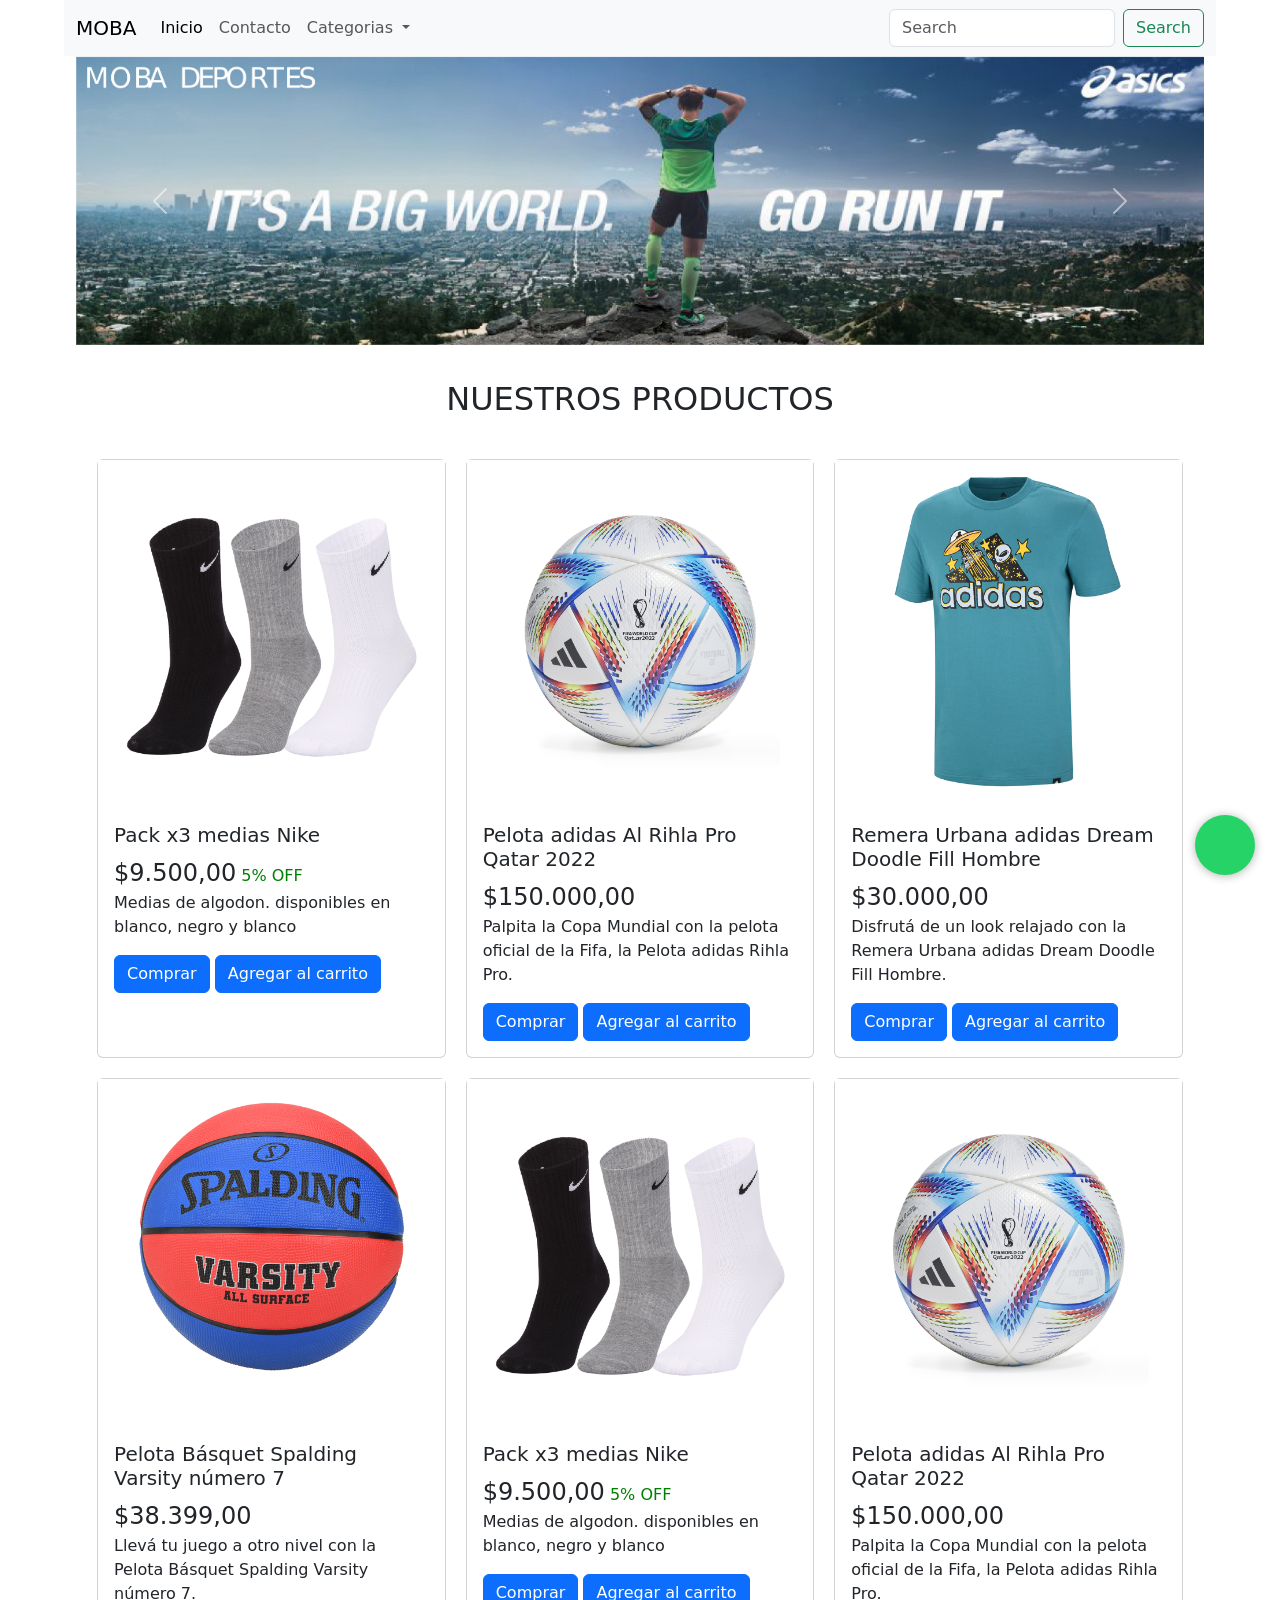
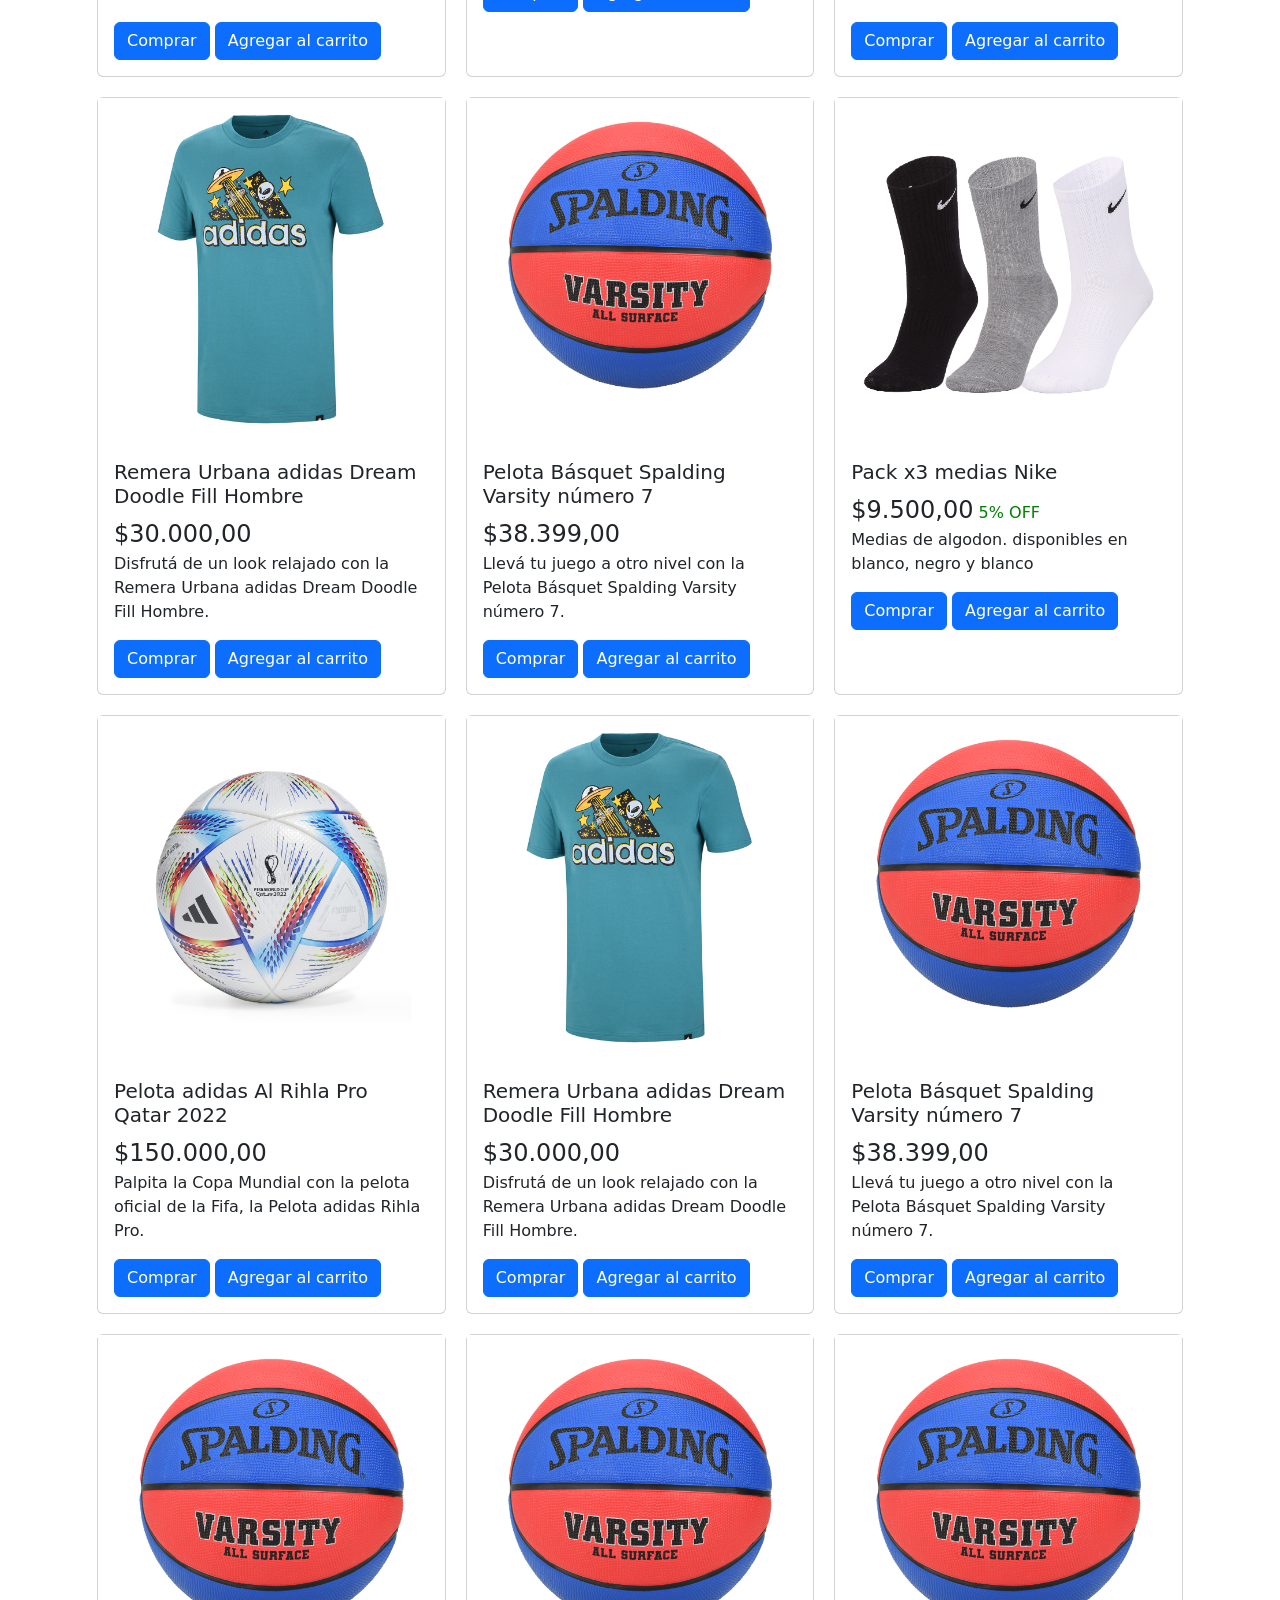
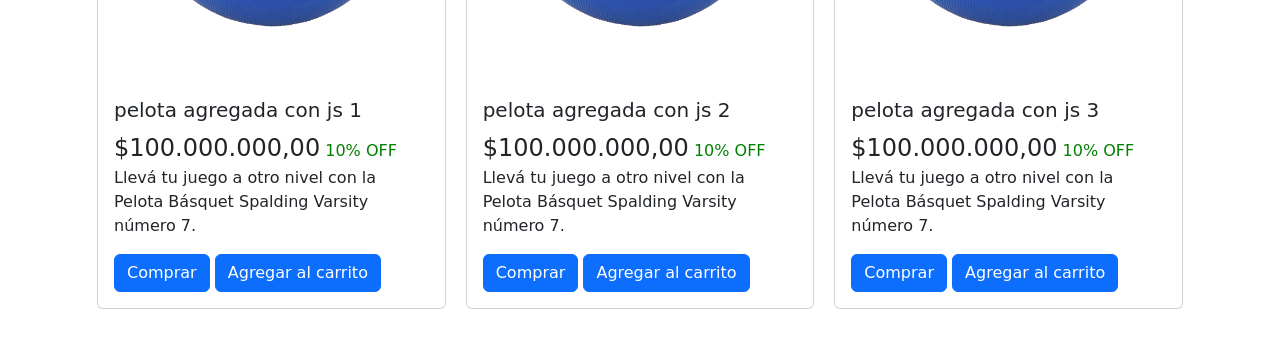
==== index.html @ 0512554b "boton wsp" ====
<!DOCTYPE html>
<html lang="en">
<head>
    <meta name="viewport" content="width=device-width, initial-scale=1.0, maximum-scale=1.0, user-scalable=no">
    <meta charset="UTF-8">
    <link rel="stylesheet" href="./css/bootstrap.css">
    <link rel="stylesheet" href="./css/style.css">

    <meta name="viewport" content="width=device-width, initial-scale=1.0">
    <title>INICIO</title>
</head>

<body class="cuerpo">
    <a href="https://api.whatsapp.com/send?phone=1131963833" class="btn-wsp" target="_blank">
	    <i class="fa fa-whatsapp icono"></i>
	</a>
    <header>
        <nav class="navbar navbar-expand-lg bg-body-tertiary">
            <div class="container-fluid">
                <a class="navbar-brand" href="#">MOBA</a>
                <button class="navbar-toggler" type="button" data-bs-toggle="collapse" data-bs-target="#navbarSupportedContent" aria-controls="navbarSupportedContent" aria-expanded="false" aria-label="Toggle navigation">
                <span class="navbar-toggler-icon"></span>
                </button>
                <div class="collapse navbar-collapse" id="navbarSupportedContent">
                <ul class="navbar-nav me-auto mb-2 mb-lg-0">
                    <li class="nav-item">
                    <a class="nav-link active" aria-current="page" href="#">Inicio</a>
                    </li>
                    <li class="nav-item">
                    <a class="nav-link" href="#">Contacto</a>
                    </li>
                    <li class="nav-item dropdown">
                    <a class="nav-link dropdown-toggle" href="#" role="button" data-bs-toggle="dropdown" aria-expanded="false">
                        Categorias
                    </a>
                    <ul class="dropdown-menu">
                        <li><a class="dropdown-item" href="#">Hombre</a></li>
                        <li><a class="dropdown-item" href="#">Mujer</a></li>
                        <li><hr class="dropdown-divider"></li>
                        <li><a class="dropdown-item" href="#">Ver Todo</a></li>
                    </ul>
                    </li>
                </ul>
                <form class="d-flex" role="search">
                    <input class="form-control me-2" type="search" placeholder="Search" aria-label="Search">
                    <button class="btn btn-outline-success" type="submit">Search</button>
                </form>
                </div>
            </div>
        </nav>
    </header>
    <main class="productos">
        <div id="carouselExampleAutoplaying" class="carousel slide" data-bs-ride="carousel">
            <div class="carousel-inner">
                <div class="carousel-item active">
                <img src="./assets/fotos/Sin-título-1.jpg"  class="d-block w-100" alt="...">
                </div>
                <div class="carousel-item">
                <img src="./assets/fotos/seleccion.png"  class="d-block w-100" alt="...">
                </div>
                <div class="carousel-item">
                <img src="./assets/fotos/Sin-título-2 (1).jpg"  class="d-block w-100" alt="...">
                </div>
            </div>
            <button class="carousel-control-prev" type="button" data-bs-target="#carouselExampleAutoplaying" data-bs-slide="prev">
                <span class="carousel-control-prev-icon" aria-hidden="true"></span>
                <span class="visually-hidden">Previous</span>
            </button>
            <button class="carousel-control-next" type="button" data-bs-target="#carouselExampleAutoplaying" data-bs-slide="next">
                <span class="carousel-control-next-icon" aria-hidden="true"></span>
                <span class="visually-hidden">Next</span>
            </button>
        </div>
    </main>
    <main class="subtitular">
        <h2>NUESTROS PRODUCTOS</h2>
    </main>
    <main class="galeria"> 
        <div class="card" style="width: 18rem;">
            <div id="carouselExample1" class="carousel slide">
                <div class="carousel-inner">
                <div class="carousel-item active">
                    <img src="./assets/fotos/productos/mediasx3.jpg" class="d-block w-100" alt="...">
                </div>
                <div class="carousel-item">
                    <img src="./assets/fotos/productos/mediassx3.jpg" class="d-block w-100" alt="...">
                </div>
                </div>
                <button class="carousel-control-prev" type="button" data-bs-target="#carouselExample1" data-bs-slide="prev">
                <span class="carousel-control-prev-icon" aria-hidden="true"></span>
                <span class="visually-hidden">Previous</span>
                </button>
                <button class="carousel-control-next" type="button" data-bs-target="#carouselExample1" data-bs-slide="next">
                <span class="carousel-control-next-icon" aria-hidden="true"></span>
                <span class="visually-hidden">Next</span>
                </button>
            </div>
            <div class="card-body">
                <h5 class="card-title">Pack x3 medias Nike</h5>
                <div class="producto-descripcion">
                    <span class="producto-precio">$9.500,00</span>
                    <span class="oferta">5% OFF</span>
                    <p>Medias de algodon. disponibles en blanco, negro y blanco</p>
                </div>
                <a href="#" class="btn btn-primary">Comprar</a>
                <a href="#" class="btn btn-primary">Agregar al carrito</a>
                
            </div>
        </div>

        
        <div class="card" style="width: 18rem;">
            <div id="carouselPelota" class="carousel slide">
                <div class="carousel-inner">
                <div class="carousel-item active">
                    <img src="./assets/fotos/productos/pelota.jpg" class="d-block w-100" alt="...">
                </div>
                <div class="carousel-item">
                    <img src="./assets/fotos/productos/pelotaa.jpg" class="d-block w-100" alt="...">
                </div>
                <div class="carousel-item">
                    <img src="./assets/fotos/productos/pelota3.jpg" class="d-block w-100" alt="...">
                </div>
                <div class="carousel-item">
                    <img src="./assets/fotos/productos/pelota4.jpg" class="d-block w-100" alt="...">
                </div>
                </div>
                <button class="carousel-control-prev" type="button" data-bs-target="#carouselPelota" data-bs-slide="prev">
                <span class="carousel-control-prev-icon" aria-hidden="true"></span>
                <span class="visually-hidden">Previous</span>
                </button>
                <button class="carousel-control-next" type="button" data-bs-target="#carouselPelota" data-bs-slide="next">
                <span class="carousel-control-next-icon" aria-hidden="true"></span>
                <span class="visually-hidden">Next</span>
                </button>
            </div>
            <div class="card-body">
                <h5 class="card-title">Pelota adidas Al Rihla Pro Qatar 2022</h5>
                <div class="producto-descripcion">
                    <span class="producto-precio">$150.000,00</span>
                    <span class="oferta"></span>
                    <p>Palpita la Copa Mundial con la pelota oficial de la Fifa, la Pelota adidas Rihla Pro. </p>
                </div>
                <a href="#" class="btn btn-primary">Comprar</a>
                <a href="#" class="btn btn-primary">Agregar al carrito</a>
                
            </div>
        </div>

        <div class="card" style="width: 18rem;">
            <div id="carouselRemera" class="carousel slide">
                <div class="carousel-inner">
                <div class="carousel-item active">
                    <img src="./assets/fotos/productos/REMERA.JPG" class="d-block w-100" alt="...">
                </div>
                <div class="carousel-item">
                    <img src="./assets/fotos/productos/REMERA2.JPG" class="d-block w-100" alt="...">
                </div>
                <div class="carousel-item">
                    <img src="./assets/fotos/productos/remera3.jpg" class="d-block w-100" alt="...">
                </div>
                <div class="carousel-item">
                    <img src="./assets/fotos/productos/remera4.jpg" class="d-block w-100" alt="...">
                </div>
                </div>
                <button class="carousel-control-prev" type="button" data-bs-target="#carouselRemera" data-bs-slide="prev">
                <span class="carousel-control-prev-icon" aria-hidden="true"></span>
                <span class="visually-hidden">Previous</span>
                </button>
                <button class="carousel-control-next" type="button" data-bs-target="#carouselRemera" data-bs-slide="next">
                <span class="carousel-control-next-icon" aria-hidden="true"></span>
                <span class="visually-hidden">Next</span>
                </button>
            </div>
            <div class="card-body">
                <h5 class="card-title">Remera Urbana adidas Dream Doodle Fill Hombre</h5>
                <div class="producto-descripcion">
                    <span class="producto-precio">$30.000,00</span>
                    <span class="oferta"></span>
                    <p>Disfrutá de un look relajado con la Remera Urbana adidas Dream Doodle Fill Hombre.</p>
                </div>
                <a href="#" class="btn btn-primary">Comprar</a>
                <a href="#" class="btn btn-primary">Agregar al carrito</a>
                
            </div>
        </div>


        <div class="card" style="width: 18rem;">
            <div id="carouselBasquetx" class="carousel slide">
                <div class="carousel-inner">
                <div class="carousel-item active">
                    <img src="./assets/fotos/productos/SG845128-1.jpg" class="d-block w-100" alt="...">
                </div>
                <div class="carousel-item">
                    <img src="./assets/fotos/productos/SG845128-2.jpg" class="d-block w-100" alt="...">
                </div>
                </div>
                <button class="carousel-control-prev" type="button" data-bs-target="#carouselBasquet" data-bs-slide="prev">
                <span class="carousel-control-prev-icon" aria-hidden="true"></span>
                <span class="visually-hidden">Previous</span>
                </button>
                <button class="carousel-control-next" type="button" data-bs-target="#carouselBasquet" data-bs-slide="next">
                <span class="carousel-control-next-icon" aria-hidden="true"></span>
                <span class="visually-hidden">Next</span>
                </button>
            </div>
            <div class="card-body">
                <h5 class="card-title">Pelota Básquet Spalding Varsity número 7</h5>
                <div class="producto-descripcion">
                    <span class="producto-precio">$38.399,00</span>
                    <span class="oferta"></span>
                    <p>Llevá tu juego a otro nivel con la Pelota Básquet Spalding Varsity número 7.</p>
                </div>
                <a href="#" class="btn btn-primary">Comprar</a>
                <a href="#" class="btn btn-primary">Agregar al carrito</a>
                
            </div>
        </div>

        <div class="card" style="width: 18rem;">
            <div id="carouselExample" class="carousel slide">
                <div class="carousel-inner">
                <div class="carousel-item active">
                    <img src="./assets/fotos/productos/mediasx3.jpg" class="d-block w-100" alt="...">
                </div>
                <div class="carousel-item">
                    <img src="./assets/fotos/productos/mediassx3.jpg" class="d-block w-100" alt="...">
                </div>
                </div>
                <button class="carousel-control-prev" type="button" data-bs-target="#carouselExample" data-bs-slide="prev">
                <span class="carousel-control-prev-icon" aria-hidden="true"></span>
                <span class="visually-hidden">Previous</span>
                </button>
                <button class="carousel-control-next" type="button" data-bs-target="#carouselExample" data-bs-slide="next">
                <span class="carousel-control-next-icon" aria-hidden="true"></span>
                <span class="visually-hidden">Next</span>
                </button>
            </div>
            <div class="card-body">
                <h5 class="card-title">Pack x3 medias Nike</h5>
                <div class="producto-descripcion">
                    <span class="producto-precio">$9.500,00</span>
                    <span class="oferta">5% OFF</span>
                    <p>Medias de algodon. disponibles en blanco, negro y blanco</p>
                </div>
                <a href="#" class="btn btn-primary">Comprar</a>
                <a href="#" class="btn btn-primary">Agregar al carrito</a>
                
            </div>
        </div>
        
        <div class="card" style="width: 18rem;">
            <div id="carouselPelota1" class="carousel slide">
                <div class="carousel-inner">
                <div class="carousel-item active">
                    <img src="./assets/fotos/productos/pelota.jpg" class="d-block w-100" alt="...">
                </div>
                <div class="carousel-item">
                    <img src="./assets/fotos/productos/pelotaa.jpg" class="d-block w-100" alt="...">
                </div>
                <div class="carousel-item">
                    <img src="./assets/fotos/productos/pelota3.jpg" class="d-block w-100" alt="...">
                </div>
                <div class="carousel-item">
                    <img src="./assets/fotos/productos/pelota4.jpg" class="d-block w-100" alt="...">
                </div>
                </div>
                <button class="carousel-control-prev" type="button" data-bs-target="#carouselPelota1" data-bs-slide="prev">
                <span class="carousel-control-prev-icon" aria-hidden="true"></span>
                <span class="visually-hidden">Previous</span>
                </button>
                <button class="carousel-control-next" type="button" data-bs-target="#carouselPelota1" data-bs-slide="next">
                <span class="carousel-control-next-icon" aria-hidden="true"></span>
                <span class="visually-hidden">Next</span>
                </button>
            </div>
            <div class="card-body">
                <h5 class="card-title">Pelota adidas Al Rihla Pro Qatar 2022</h5>
                <div class="producto-descripcion">
                    <span class="producto-precio">$150.000,00</span>
                    <span class="oferta"></span>
                    <p>Palpita la Copa Mundial con la pelota oficial de la Fifa, la Pelota adidas Rihla Pro. </p>
                </div>
                <a href="#" class="btn btn-primary">Comprar</a>
                <a href="#" class="btn btn-primary">Agregar al carrito</a>
                
            </div>
        </div>

        <div class="card" style="width: 18rem;">
            <div id="carouselRemera1" class="carousel slide">
                <div class="carousel-inner">
                <div class="carousel-item active">
                    <img src="./assets/fotos/productos/REMERA.JPG" class="d-block w-100" alt="...">
                </div>
                <div class="carousel-item">
                    <img src="./assets/fotos/productos/REMERA2.JPG" class="d-block w-100" alt="...">
                </div>
                <div class="carousel-item">
                    <img src="./assets/fotos/productos/remera3.jpg" class="d-block w-100" alt="...">
                </div>
                <div class="carousel-item">
                    <img src="./assets/fotos/productos/remera4.jpg" class="d-block w-100" alt="...">
                </div>
                </div>
                <button class="carousel-control-prev" type="button" data-bs-target="#carouselRemera1" data-bs-slide="prev">
                <span class="carousel-control-prev-icon" aria-hidden="true"></span>
                <span class="visually-hidden">Previous</span>
                </button>
                <button class="carousel-control-next" type="button" data-bs-target="#carouselRemera1" data-bs-slide="next">
                <span class="carousel-control-next-icon" aria-hidden="true"></span>
                <span class="visually-hidden">Next</span>
                </button>
            </div>
            <div class="card-body">
                <h5 class="card-title">Remera Urbana adidas Dream Doodle Fill Hombre</h5>
                <div class="producto-descripcion">
                    <span class="producto-precio">$30.000,00</span>
                    <span class="oferta"></span>
                    <p>Disfrutá de un look relajado con la Remera Urbana adidas Dream Doodle Fill Hombre.</p>
                </div>
                <a href="#" class="btn btn-primary">Comprar</a>
                <a href="#" class="btn btn-primary">Agregar al carrito</a>
                
            </div>
        </div>


        <div class="card" style="width: 18rem;">
            <div id="carouselBasquet2" class="carousel slide">
                <div class="carousel-inner">
                <div class="carousel-item active">
                    <img src="./assets/fotos/productos/SG845128-1.jpg" class="d-block w-100" alt="...">
                </div>
                <div class="carousel-item">
                    <img src="./assets/fotos/productos/SG845128-2.jpg" class="d-block w-100" alt="...">
                </div>
                </div>
                <button class="carousel-control-prev" type="button" data-bs-target="#carouselBasquet2" data-bs-slide="prev">
                <span class="carousel-control-prev-icon" aria-hidden="true"></span>
                <span class="visually-hidden">Previous</span>
                </button>
                <button class="carousel-control-next" type="button" data-bs-target="#carouselBasquet2" data-bs-slide="next">
                <span class="carousel-control-next-icon" aria-hidden="true"></span>
                <span class="visually-hidden">Next</span>
                </button>
            </div>
            <div class="card-body">
                <h5 class="card-title">Pelota Básquet Spalding Varsity número 7</h5>
                <div class="producto-descripcion">
                    <span class="producto-precio">$38.399,00</span>
                    <span class="oferta"></span>
                    <p>Llevá tu juego a otro nivel con la Pelota Básquet Spalding Varsity número 7.</p>
                </div>
                <a href="#" class="btn btn-primary">Comprar</a>
                <a href="#" class="btn btn-primary">Agregar al carrito</a>
                
            </div>
        </div>


        <div class="card" style="width: 18rem;">
            <div id="carouselExample2" class="carousel slide">
                <div class="carousel-inner">
                <div class="carousel-item active">
                    <img src="./assets/fotos/productos/mediasx3.jpg" class="d-block w-100" alt="...">
                </div>
                <div class="carousel-item">
                    <img src="./assets/fotos/productos/mediassx3.jpg" class="d-block w-100" alt="...">
                </div>
                </div>
                <button class="carousel-control-prev" type="button" data-bs-target="#carouselExample2" data-bs-slide="prev">
                <span class="carousel-control-prev-icon" aria-hidden="true"></span>
                <span class="visually-hidden">Previous</span>
                </button>
                <button class="carousel-control-next" type="button" data-bs-target="#carouselExample2" data-bs-slide="next">
                <span class="carousel-control-next-icon" aria-hidden="true"></span>
                <span class="visually-hidden">Next</span>
                </button>
            </div>
            <div class="card-body">
                <h5 class="card-title">Pack x3 medias Nike</h5>
                <div class="producto-descripcion">
                    <span class="producto-precio">$9.500,00</span>
                    <span class="oferta">5% OFF</span>
                    <p>Medias de algodon. disponibles en blanco, negro y blanco</p>
                </div>
                <a href="#" class="btn btn-primary">Comprar</a>
                <a href="#" class="btn btn-primary">Agregar al carrito</a>
                
            </div>
        </div>
        
        <div class="card" style="width: 18rem;">
            <div id="carouselPelota2" class="carousel slide">
                <div class="carousel-inner">
                <div class="carousel-item active">
                    <img src="./assets/fotos/productos/pelota.jpg" class="d-block w-100" alt="...">
                </div>
                <div class="carousel-item">
                    <img src="./assets/fotos/productos/pelotaa.jpg" class="d-block w-100" alt="...">
                </div>
                <div class="carousel-item">
                    <img src="./assets/fotos/productos/pelota3.jpg" class="d-block w-100" alt="...">
                </div>
                <div class="carousel-item">
                    <img src="./assets/fotos/productos/pelota4.jpg" class="d-block w-100" alt="...">
                </div>
                </div>
                <button class="carousel-control-prev" type="button" data-bs-target="#carouselPelota2" data-bs-slide="prev">
                <span class="carousel-control-prev-icon" aria-hidden="true"></span>
                <span class="visually-hidden">Previous</span>
                </button>
                <button class="carousel-control-next" type="button" data-bs-target="#carouselPelota2" data-bs-slide="next">
                <span class="carousel-control-next-icon" aria-hidden="true"></span>
                <span class="visually-hidden">Next</span>
                </button>
            </div>
            <div class="card-body">
                <h5 class="card-title">Pelota adidas Al Rihla Pro Qatar 2022</h5>
                <div class="producto-descripcion">
                    <span class="producto-precio">$150.000,00</span>
                    <span class="oferta"></span>
                    <p>Palpita la Copa Mundial con la pelota oficial de la Fifa, la Pelota adidas Rihla Pro. </p>
                </div>
                <a href="#" class="btn btn-primary">Comprar</a>
                <a href="#" class="btn btn-primary">Agregar al carrito</a>
                
            </div>
        </div>

        <div class="card" style="width: 18rem;">
            <div id="carouselRemera2" class="carousel slide">
                <div class="carousel-inner">
                <div class="carousel-item active">
                    <img src="./assets/fotos/productos/REMERA.JPG" class="d-block w-100" alt="...">
                </div>
                <div class="carousel-item">
                    <img src="./assets/fotos/productos/REMERA2.JPG" class="d-block w-100" alt="...">
                </div>
                <div class="carousel-item">
                    <img src="./assets/fotos/productos/remera3.jpg" class="d-block w-100" alt="...">
                </div>
                <div class="carousel-item">
                    <img src="./assets/fotos/productos/remera4.jpg" class="d-block w-100" alt="...">
                </div>
                </div>
                <button class="carousel-control-prev" type="button" data-bs-target="#carouselRemera2" data-bs-slide="prev">
                <span class="carousel-control-prev-icon" aria-hidden="true"></span>
                <span class="visually-hidden">Previous</span>
                </button>
                <button class="carousel-control-next" type="button" data-bs-target="#carouselRemera2" data-bs-slide="next">
                <span class="carousel-control-next-icon" aria-hidden="true"></span>
                <span class="visually-hidden">Next</span>
                </button>
            </div>
            <div class="card-body">
                <h5 class="card-title">Remera Urbana adidas Dream Doodle Fill Hombre</h5>
                <div class="producto-descripcion">
                    <span class="producto-precio">$30.000,00</span>
                    <span class="oferta"></span>
                    <p>Disfrutá de un look relajado con la Remera Urbana adidas Dream Doodle Fill Hombre.</p>
                </div>
                <a href="#" class="btn btn-primary">Comprar</a>
                <a href="#" class="btn btn-primary">Agregar al carrito</a>
                
            </div>
        </div>

        <div class="card" style="width: 18rem;">
            <div id="carouselBasquet1" class="carousel slide">
                <div class="carousel-inner">
                <div class="carousel-item active">
                    <img src="./assets/fotos/productos/SG845128-1.jpg" class="d-block w-100" alt="...">
                </div>
                <div class="carousel-item">
                    <img src="./assets/fotos/productos/SG845128-2.jpg" class="d-block w-100" alt="...">
                </div>
                </div>
                <button class="carousel-control-prev" type="button" data-bs-target="#carouselBasquet1" data-bs-slide="prev">
                <span class="carousel-control-prev-icon" aria-hidden="true"></span>
                <span class="visually-hidden">Previous</span>
                </button>
                <button class="carousel-control-next" type="button" data-bs-target="#carouselBasquet1fbo" data-bs-slide="next">
                <span class="carousel-control-next-icon" aria-hidden="true"></span>
                <span class="visually-hidden">Next</span>
                </button>
            </div>
            <div class="card-body">
                <h5 class="card-title">Pelota Básquet Spalding Varsity número 7</h5>
                <div class="producto-descripcion">
                    <span class="producto-precio">$38.399,00</span>
                    <span class="oferta"></span>
                    <p>Llevá tu juego a otro nivel con la Pelota Básquet Spalding Varsity número 7.</p>
                </div>
                <a href="#" class="btn btn-primary">Comprar</a>
                <a href="#" class="btn btn-primary">Agregar al carrito</a>
                
            </div>
        </div>
    </main>
    <script src="./js/app.js"></script>
    <script src="./js/bootstrap.bundle.min.js"></script>
</body>
</html>
---- css/style.css ----
html {
    background-color: var(--bs-body-bg);
    width: 100%;
}

.cuerpo {
    width: 90%;
    margin: auto;
    height: auto;
}

.btn-wsp{
    position:fixed;
    width:60px;
    height:60px;
    line-height: 60px;
    bottom:25px;
    right:25px;
    background:#25d366;
    color:#FFF;
    border-radius:50px;
    text-align:center;
    font-size:35px;
    box-shadow: 0px 1px 10px rgba(0,0,0,0.3);
    z-index:100;
    transition: all 300ms ease;
}
.btn-wsp:hover{
    background: #20ba5a;
}
@media only screen and (min-width:320px) and (max-width:768px){
    .btn-wsp{
        width:63px;
        height:63px;
        line-height: 66px;
	}
}

.productos {
    padding: 0 1% 3% 1%;
}

h1 {
    margin: 10px;
    padding-top: 0;
    text-align: center;
    font-size: 50px;
}

.carousel-control-next:hover,
.carousel-control-prev:hover {
    background-color: rgba(173, 216, 230, 0.4);
}

.subtitular {
    text-align: center;
    width: 100%;
}

.galeria {
    padding: 2%;
    display: flex;
    flex-wrap: wrap;
    justify-content: space-evenly;
    width: 100%;
}

.card {
    margin: 10px; /* Ajusta el margen según sea necesario */
    flex: 1 0 18rem; /* Evita que las tarjetas se estiren demasiado */
}

.producto-precio {
    font-size: 1.5em; /* Cambia a unidades relativas */
}

.oferta {
    color: green;
}
/* Estilos generales */
body {
    font-size: 16px; /* Tamaño de fuente base */
}

.cuerpo {
    max-width: 1200px;  
    margin: auto; 
}

 @media (max-width: 768px) {
    body {
        font-size: 14px; 
    }

    .cuerpo {
        padding: 2%; 
    }
}
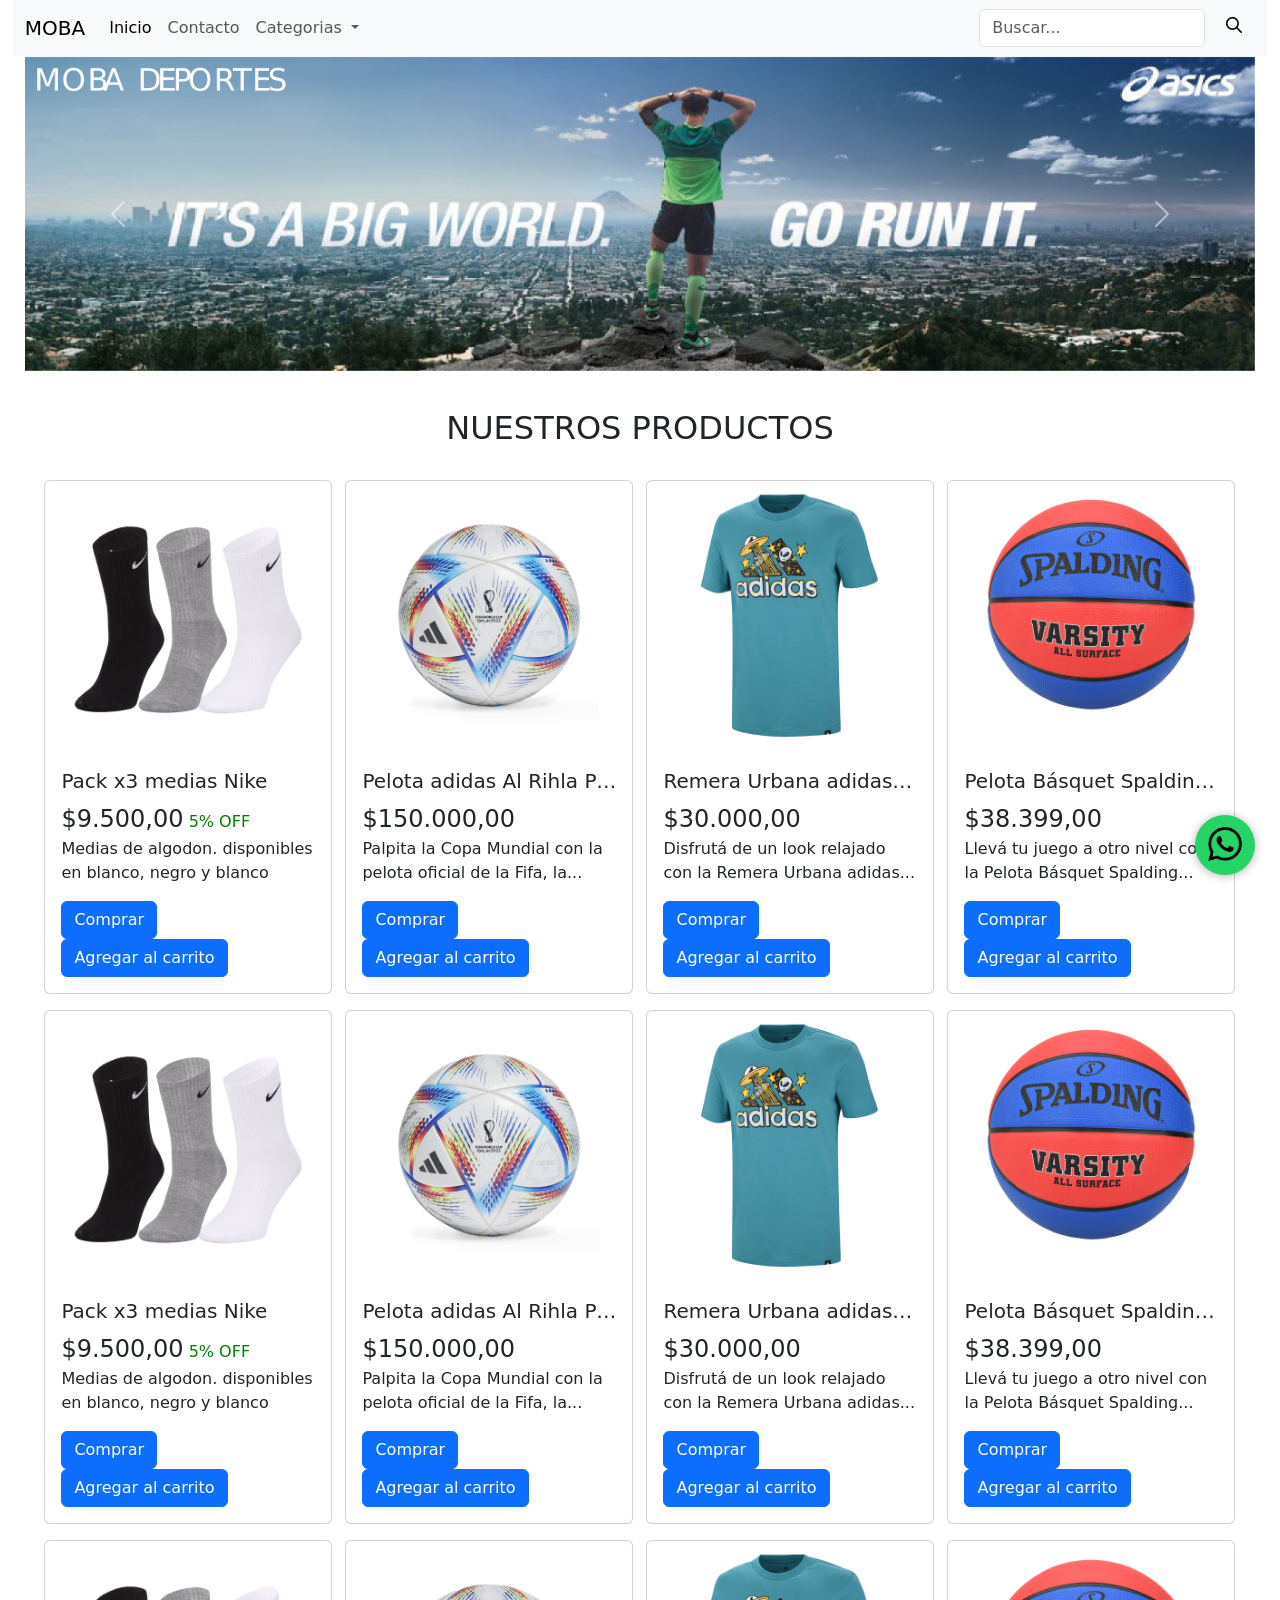
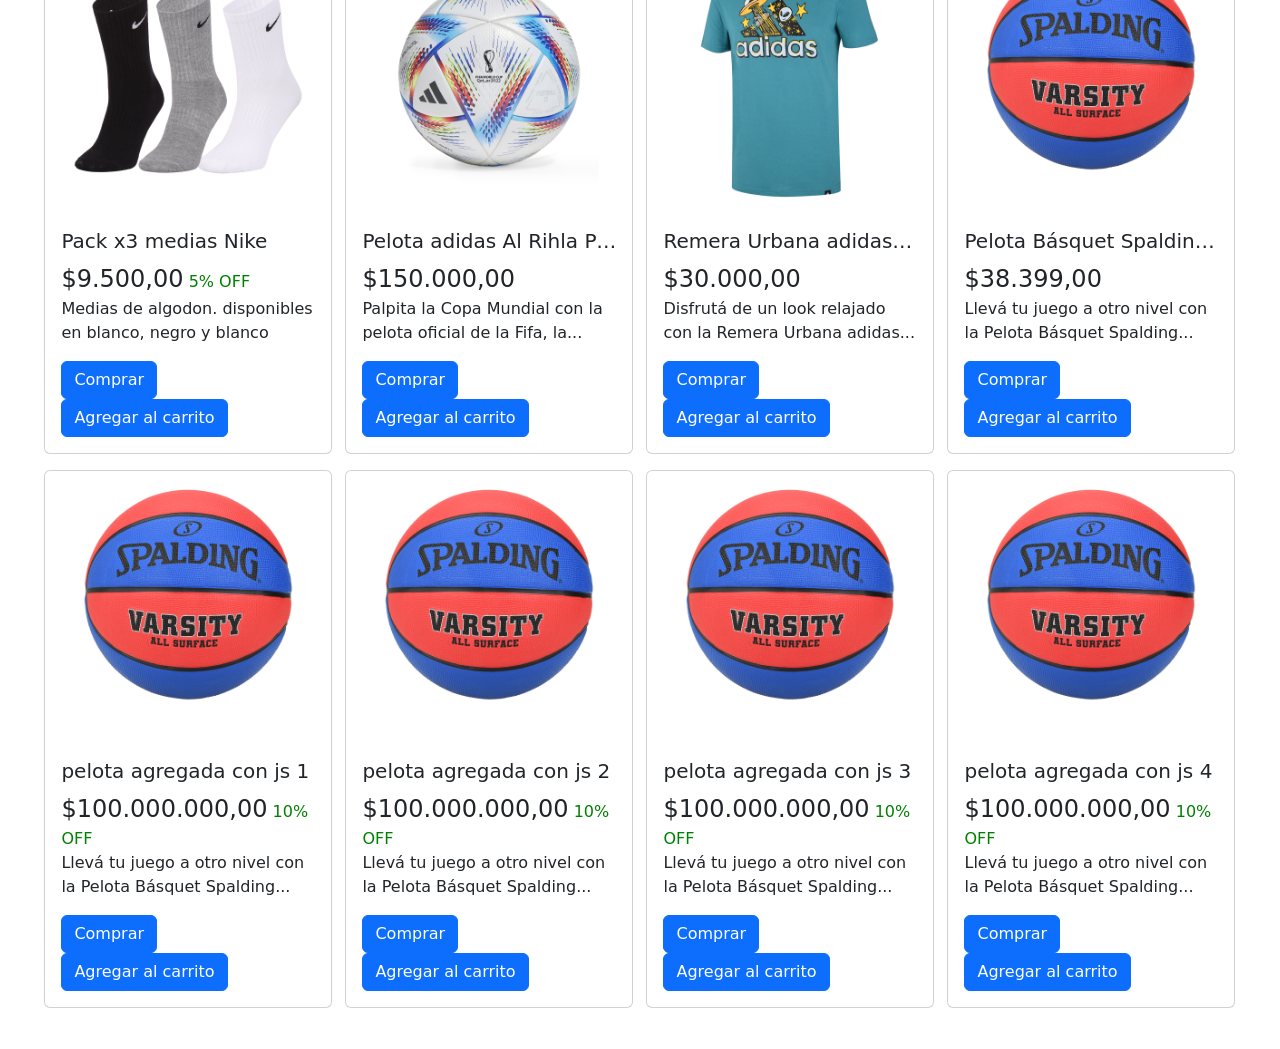
==== commit aa0865f8: "mejoras" ====
--- a/index.html
+++ b/index.html
@@ -5,14 +5,13 @@
     <meta charset="UTF-8">
     <link rel="stylesheet" href="./css/bootstrap.css">
     <link rel="stylesheet" href="./css/style.css">
-
     <meta name="viewport" content="width=device-width, initial-scale=1.0">
     <title>INICIO</title>
 </head>
 
 <body class="cuerpo">
-    <a href="https://api.whatsapp.com/send?phone=1131963833" class="btn-wsp" target="_blank">
-	    <i class="fa fa-whatsapp icono"></i>
+    <a href="https://api.whatsapp.com/send?phone=+5491131963833" class="btn-wsp" target="_blank">
+	    <i class="wsp-float"><img src="./assets/fotos/whatsapp.png" alt="" class="img-wsp"></i>
 	</a>
     <header>
         <nav class="navbar navbar-expand-lg bg-body-tertiary">
@@ -42,8 +41,8 @@
                     </li>
                 </ul>
                 <form class="d-flex" role="search">
-                    <input class="form-control me-2" type="search" placeholder="Search" aria-label="Search">
-                    <button class="btn btn-outline-success" type="submit">Search</button>
+                    <input class="form-control me-2" type="search" placeholder="Buscar..." aria-label="Search">
+                    <button class="btn btn-outline-success" type="submit"><img class="lupita" src="./assets/fotos/search.png" alt="buscar"></button>
                 </form>
                 </div>
             </div>
@@ -77,24 +76,7 @@
     </main>
     <main class="galeria"> 
         <div class="card" style="width: 18rem;">
-            <div id="carouselExample1" class="carousel slide">
-                <div class="carousel-inner">
-                <div class="carousel-item active">
-                    <img src="./assets/fotos/productos/mediasx3.jpg" class="d-block w-100" alt="...">
-                </div>
-                <div class="carousel-item">
-                    <img src="./assets/fotos/productos/mediassx3.jpg" class="d-block w-100" alt="...">
-                </div>
-                </div>
-                <button class="carousel-control-prev" type="button" data-bs-target="#carouselExample1" data-bs-slide="prev">
-                <span class="carousel-control-prev-icon" aria-hidden="true"></span>
-                <span class="visually-hidden">Previous</span>
-                </button>
-                <button class="carousel-control-next" type="button" data-bs-target="#carouselExample1" data-bs-slide="next">
-                <span class="carousel-control-next-icon" aria-hidden="true"></span>
-                <span class="visually-hidden">Next</span>
-                </button>
-            </div>
+                <img src="./assets/fotos/productos/mediasx3.jpg" class="img-product">
             <div class="card-body">
                 <h5 class="card-title">Pack x3 medias Nike</h5>
                 <div class="producto-descripcion">
@@ -108,32 +90,69 @@
             </div>
         </div>
 
+        <div class="card" style="width: 18rem;">
+                    <img src="./assets/fotos/productos/pelota.jpg" class="img-product" alt="...">
+            <div class="card-body">
+                <h5 class="card-title">Pelota adidas Al Rihla Pro Qatar 2022</h5>
+                <div class="producto-descripcion">
+                    <span class="producto-precio">$150.000,00</span>
+                    <span class="oferta"></span>
+                    <p>Palpita la Copa Mundial con la pelota oficial de la Fifa, la Pelota adidas Rihla Pro. </p>
+                </div>
+                <a href="#" class="btn btn-primary">Comprar</a>
+                <a href="#" class="btn btn-primary">Agregar al carrito</a>
+                
+            </div>
+        </div>
+
+        <div class="card" style="width: 18rem;">
+            <img src="./assets/fotos/productos/REMERA.JPG" class="img-product" alt="...">
+            <div class="card-body">
+                <h5 class="card-title">Remera Urbana adidas Dream Doodle Fill Hombre</h5>
+                <div class="producto-descripcion">
+                    <span class="producto-precio">$30.000,00</span>
+                    <span class="oferta"></span>
+                    <p>Disfrutá de un look relajado con la Remera Urbana adidas Dream Doodle Fill Hombre.</p>
+                </div>
+                <a href="#" class="btn btn-primary">Comprar</a>
+                <a href="#" class="btn btn-primary">Agregar al carrito</a>
+                
+            </div>
+        </div>
+
+
+        <div class="card" style="width: 18rem;">
+            <img src="./assets/fotos/productos/SG845128-1.jpg" class="img-product" alt="...">
+            <div class="card-body">
+                <h5 class="card-title">Pelota Básquet Spalding Varsity número 7</h5>
+                <div class="producto-descripcion">
+                    <span class="producto-precio">$38.399,00</span>
+                    <span class="oferta"></span>
+                    <p>Llevá tu juego a otro nivel con la Pelota Básquet Spalding Varsity número 7.</p>
+                </div>
+                <a href="#" class="btn btn-primary">Comprar</a>
+                <a href="#" class="btn btn-primary">Agregar al carrito</a>
+                
+            </div>
+        </div>
+
+        <div class="card" style="width: 18rem;">
+            <img src="./assets/fotos/productos/mediasx3.jpg" class="img-product">
+        <div class="card-body">
+            <h5 class="card-title">Pack x3 medias Nike</h5>
+            <div class="producto-descripcion">
+                <span class="producto-precio">$9.500,00</span>
+                <span class="oferta">5% OFF</span>
+                <p>Medias de algodon. disponibles en blanco, negro y blanco</p>
+            </div>
+            <a href="#" class="btn btn-primary">Comprar</a>
+            <a href="#" class="btn btn-primary">Agregar al carrito</a>
+            
+        </div>
+    </div>
         
         <div class="card" style="width: 18rem;">
-            <div id="carouselPelota" class="carousel slide">
-                <div class="carousel-inner">
-                <div class="carousel-item active">
-                    <img src="./assets/fotos/productos/pelota.jpg" class="d-block w-100" alt="...">
-                </div>
-                <div class="carousel-item">
-                    <img src="./assets/fotos/productos/pelotaa.jpg" class="d-block w-100" alt="...">
-                </div>
-                <div class="carousel-item">
-                    <img src="./assets/fotos/productos/pelota3.jpg" class="d-block w-100" alt="...">
-                </div>
-                <div class="carousel-item">
-                    <img src="./assets/fotos/productos/pelota4.jpg" class="d-block w-100" alt="...">
-                </div>
-                </div>
-                <button class="carousel-control-prev" type="button" data-bs-target="#carouselPelota" data-bs-slide="prev">
-                <span class="carousel-control-prev-icon" aria-hidden="true"></span>
-                <span class="visually-hidden">Previous</span>
-                </button>
-                <button class="carousel-control-next" type="button" data-bs-target="#carouselPelota" data-bs-slide="next">
-                <span class="carousel-control-next-icon" aria-hidden="true"></span>
-                <span class="visually-hidden">Next</span>
-                </button>
-            </div>
+                    <img src="./assets/fotos/productos/pelota.jpg" class="img-product" alt="...">
             <div class="card-body">
                 <h5 class="card-title">Pelota adidas Al Rihla Pro Qatar 2022</h5>
                 <div class="producto-descripcion">
@@ -148,30 +167,7 @@
         </div>
 
         <div class="card" style="width: 18rem;">
-            <div id="carouselRemera" class="carousel slide">
-                <div class="carousel-inner">
-                <div class="carousel-item active">
-                    <img src="./assets/fotos/productos/REMERA.JPG" class="d-block w-100" alt="...">
-                </div>
-                <div class="carousel-item">
-                    <img src="./assets/fotos/productos/REMERA2.JPG" class="d-block w-100" alt="...">
-                </div>
-                <div class="carousel-item">
-                    <img src="./assets/fotos/productos/remera3.jpg" class="d-block w-100" alt="...">
-                </div>
-                <div class="carousel-item">
-                    <img src="./assets/fotos/productos/remera4.jpg" class="d-block w-100" alt="...">
-                </div>
-                </div>
-                <button class="carousel-control-prev" type="button" data-bs-target="#carouselRemera" data-bs-slide="prev">
-                <span class="carousel-control-prev-icon" aria-hidden="true"></span>
-                <span class="visually-hidden">Previous</span>
-                </button>
-                <button class="carousel-control-next" type="button" data-bs-target="#carouselRemera" data-bs-slide="next">
-                <span class="carousel-control-next-icon" aria-hidden="true"></span>
-                <span class="visually-hidden">Next</span>
-                </button>
-            </div>
+            <img src="./assets/fotos/productos/REMERA.JPG" class="img-product" alt="...">
             <div class="card-body">
                 <h5 class="card-title">Remera Urbana adidas Dream Doodle Fill Hombre</h5>
                 <div class="producto-descripcion">
@@ -187,24 +183,7 @@
 
 
         <div class="card" style="width: 18rem;">
-            <div id="carouselBasquetx" class="carousel slide">
-                <div class="carousel-inner">
-                <div class="carousel-item active">
-                    <img src="./assets/fotos/productos/SG845128-1.jpg" class="d-block w-100" alt="...">
-                </div>
-                <div class="carousel-item">
-                    <img src="./assets/fotos/productos/SG845128-2.jpg" class="d-block w-100" alt="...">
-                </div>
-                </div>
-                <button class="carousel-control-prev" type="button" data-bs-target="#carouselBasquet" data-bs-slide="prev">
-                <span class="carousel-control-prev-icon" aria-hidden="true"></span>
-                <span class="visually-hidden">Previous</span>
-                </button>
-                <button class="carousel-control-next" type="button" data-bs-target="#carouselBasquet" data-bs-slide="next">
-                <span class="carousel-control-next-icon" aria-hidden="true"></span>
-                <span class="visually-hidden">Next</span>
-                </button>
-            </div>
+            <img src="./assets/fotos/productos/SG845128-1.jpg" class="img-product" alt="...">
             <div class="card-body">
                 <h5 class="card-title">Pelota Básquet Spalding Varsity número 7</h5>
                 <div class="producto-descripcion">
@@ -212,69 +191,31 @@
                     <span class="oferta"></span>
                     <p>Llevá tu juego a otro nivel con la Pelota Básquet Spalding Varsity número 7.</p>
                 </div>
-                <a href="#" class="btn btn-primary">Comprar</a>
-                <a href="#" class="btn btn-primary">Agregar al carrito</a>
-                
-            </div>
-        </div>
-
-        <div class="card" style="width: 18rem;">
-            <div id="carouselExample" class="carousel slide">
-                <div class="carousel-inner">
-                <div class="carousel-item active">
-                    <img src="./assets/fotos/productos/mediasx3.jpg" class="d-block w-100" alt="...">
-                </div>
-                <div class="carousel-item">
-                    <img src="./assets/fotos/productos/mediassx3.jpg" class="d-block w-100" alt="...">
-                </div>
-                </div>
-                <button class="carousel-control-prev" type="button" data-bs-target="#carouselExample" data-bs-slide="prev">
-                <span class="carousel-control-prev-icon" aria-hidden="true"></span>
-                <span class="visually-hidden">Previous</span>
-                </button>
-                <button class="carousel-control-next" type="button" data-bs-target="#carouselExample" data-bs-slide="next">
-                <span class="carousel-control-next-icon" aria-hidden="true"></span>
-                <span class="visually-hidden">Next</span>
-                </button>
-            </div>
-            <div class="card-body">
-                <h5 class="card-title">Pack x3 medias Nike</h5>
-                <div class="producto-descripcion">
-                    <span class="producto-precio">$9.500,00</span>
-                    <span class="oferta">5% OFF</span>
-                    <p>Medias de algodon. disponibles en blanco, negro y blanco</p>
-                </div>
-                <a href="#" class="btn btn-primary">Comprar</a>
-                <a href="#" class="btn btn-primary">Agregar al carrito</a>
-                
-            </div>
-        </div>
+                <div class="producto-accion">
+                <a href="#" class="btn btn-primary">Comprar</a>
+                <a href="#" class="btn btn-primary">Agregar al carrito</a>
+                </div>
+            </div>
+        </div>
+
+
+        <div class="card" style="width: 18rem;">
+            <img src="./assets/fotos/productos/mediasx3.jpg" class="img-product">
+        <div class="card-body">
+            <h5 class="card-title">Pack x3 medias Nike</h5>
+            <div class="producto-descripcion">
+                <span class="producto-precio">$9.500,00</span>
+                <span class="oferta">5% OFF</span>
+                <p>Medias de algodon. disponibles en blanco, negro y blanco</p>
+            </div>
+            <a href="#" class="btn btn-primary">Comprar</a>
+            <a href="#" class="btn btn-primary">Agregar al carrito</a>
+            
+        </div>
+    </div>
         
         <div class="card" style="width: 18rem;">
-            <div id="carouselPelota1" class="carousel slide">
-                <div class="carousel-inner">
-                <div class="carousel-item active">
-                    <img src="./assets/fotos/productos/pelota.jpg" class="d-block w-100" alt="...">
-                </div>
-                <div class="carousel-item">
-                    <img src="./assets/fotos/productos/pelotaa.jpg" class="d-block w-100" alt="...">
-                </div>
-                <div class="carousel-item">
-                    <img src="./assets/fotos/productos/pelota3.jpg" class="d-block w-100" alt="...">
-                </div>
-                <div class="carousel-item">
-                    <img src="./assets/fotos/productos/pelota4.jpg" class="d-block w-100" alt="...">
-                </div>
-                </div>
-                <button class="carousel-control-prev" type="button" data-bs-target="#carouselPelota1" data-bs-slide="prev">
-                <span class="carousel-control-prev-icon" aria-hidden="true"></span>
-                <span class="visually-hidden">Previous</span>
-                </button>
-                <button class="carousel-control-next" type="button" data-bs-target="#carouselPelota1" data-bs-slide="next">
-                <span class="carousel-control-next-icon" aria-hidden="true"></span>
-                <span class="visually-hidden">Next</span>
-                </button>
-            </div>
+                    <img src="./assets/fotos/productos/pelota.jpg" class="img-product" alt="...">
             <div class="card-body">
                 <h5 class="card-title">Pelota adidas Al Rihla Pro Qatar 2022</h5>
                 <div class="producto-descripcion">
@@ -289,30 +230,7 @@
         </div>
 
         <div class="card" style="width: 18rem;">
-            <div id="carouselRemera1" class="carousel slide">
-                <div class="carousel-inner">
-                <div class="carousel-item active">
-                    <img src="./assets/fotos/productos/REMERA.JPG" class="d-block w-100" alt="...">
-                </div>
-                <div class="carousel-item">
-                    <img src="./assets/fotos/productos/REMERA2.JPG" class="d-block w-100" alt="...">
-                </div>
-                <div class="carousel-item">
-                    <img src="./assets/fotos/productos/remera3.jpg" class="d-block w-100" alt="...">
-                </div>
-                <div class="carousel-item">
-                    <img src="./assets/fotos/productos/remera4.jpg" class="d-block w-100" alt="...">
-                </div>
-                </div>
-                <button class="carousel-control-prev" type="button" data-bs-target="#carouselRemera1" data-bs-slide="prev">
-                <span class="carousel-control-prev-icon" aria-hidden="true"></span>
-                <span class="visually-hidden">Previous</span>
-                </button>
-                <button class="carousel-control-next" type="button" data-bs-target="#carouselRemera1" data-bs-slide="next">
-                <span class="carousel-control-next-icon" aria-hidden="true"></span>
-                <span class="visually-hidden">Next</span>
-                </button>
-            </div>
+            <img src="./assets/fotos/productos/REMERA.JPG" class="img-product" alt="...">
             <div class="card-body">
                 <h5 class="card-title">Remera Urbana adidas Dream Doodle Fill Hombre</h5>
                 <div class="producto-descripcion">
@@ -326,26 +244,8 @@
             </div>
         </div>
 
-
-        <div class="card" style="width: 18rem;">
-            <div id="carouselBasquet2" class="carousel slide">
-                <div class="carousel-inner">
-                <div class="carousel-item active">
-                    <img src="./assets/fotos/productos/SG845128-1.jpg" class="d-block w-100" alt="...">
-                </div>
-                <div class="carousel-item">
-                    <img src="./assets/fotos/productos/SG845128-2.jpg" class="d-block w-100" alt="...">
-                </div>
-                </div>
-                <button class="carousel-control-prev" type="button" data-bs-target="#carouselBasquet2" data-bs-slide="prev">
-                <span class="carousel-control-prev-icon" aria-hidden="true"></span>
-                <span class="visually-hidden">Previous</span>
-                </button>
-                <button class="carousel-control-next" type="button" data-bs-target="#carouselBasquet2" data-bs-slide="next">
-                <span class="carousel-control-next-icon" aria-hidden="true"></span>
-                <span class="visually-hidden">Next</span>
-                </button>
-            </div>
+        <div class="card" style="width: 18rem;">
+            <img src="./assets/fotos/productos/SG845128-1.jpg" class="img-product" alt="...">
             <div class="card-body">
                 <h5 class="card-title">Pelota Básquet Spalding Varsity número 7</h5>
                 <div class="producto-descripcion">
@@ -359,146 +259,6 @@
             </div>
         </div>
 
-
-        <div class="card" style="width: 18rem;">
-            <div id="carouselExample2" class="carousel slide">
-                <div class="carousel-inner">
-                <div class="carousel-item active">
-                    <img src="./assets/fotos/productos/mediasx3.jpg" class="d-block w-100" alt="...">
-                </div>
-                <div class="carousel-item">
-                    <img src="./assets/fotos/productos/mediassx3.jpg" class="d-block w-100" alt="...">
-                </div>
-                </div>
-                <button class="carousel-control-prev" type="button" data-bs-target="#carouselExample2" data-bs-slide="prev">
-                <span class="carousel-control-prev-icon" aria-hidden="true"></span>
-                <span class="visually-hidden">Previous</span>
-                </button>
-                <button class="carousel-control-next" type="button" data-bs-target="#carouselExample2" data-bs-slide="next">
-                <span class="carousel-control-next-icon" aria-hidden="true"></span>
-                <span class="visually-hidden">Next</span>
-                </button>
-            </div>
-            <div class="card-body">
-                <h5 class="card-title">Pack x3 medias Nike</h5>
-                <div class="producto-descripcion">
-                    <span class="producto-precio">$9.500,00</span>
-                    <span class="oferta">5% OFF</span>
-                    <p>Medias de algodon. disponibles en blanco, negro y blanco</p>
-                </div>
-                <a href="#" class="btn btn-primary">Comprar</a>
-                <a href="#" class="btn btn-primary">Agregar al carrito</a>
-                
-            </div>
-        </div>
-        
-        <div class="card" style="width: 18rem;">
-            <div id="carouselPelota2" class="carousel slide">
-                <div class="carousel-inner">
-                <div class="carousel-item active">
-                    <img src="./assets/fotos/productos/pelota.jpg" class="d-block w-100" alt="...">
-                </div>
-                <div class="carousel-item">
-                    <img src="./assets/fotos/productos/pelotaa.jpg" class="d-block w-100" alt="...">
-                </div>
-                <div class="carousel-item">
-                    <img src="./assets/fotos/productos/pelota3.jpg" class="d-block w-100" alt="...">
-                </div>
-                <div class="carousel-item">
-                    <img src="./assets/fotos/productos/pelota4.jpg" class="d-block w-100" alt="...">
-                </div>
-                </div>
-                <button class="carousel-control-prev" type="button" data-bs-target="#carouselPelota2" data-bs-slide="prev">
-                <span class="carousel-control-prev-icon" aria-hidden="true"></span>
-                <span class="visually-hidden">Previous</span>
-                </button>
-                <button class="carousel-control-next" type="button" data-bs-target="#carouselPelota2" data-bs-slide="next">
-                <span class="carousel-control-next-icon" aria-hidden="true"></span>
-                <span class="visually-hidden">Next</span>
-                </button>
-            </div>
-            <div class="card-body">
-                <h5 class="card-title">Pelota adidas Al Rihla Pro Qatar 2022</h5>
-                <div class="producto-descripcion">
-                    <span class="producto-precio">$150.000,00</span>
-                    <span class="oferta"></span>
-                    <p>Palpita la Copa Mundial con la pelota oficial de la Fifa, la Pelota adidas Rihla Pro. </p>
-                </div>
-                <a href="#" class="btn btn-primary">Comprar</a>
-                <a href="#" class="btn btn-primary">Agregar al carrito</a>
-                
-            </div>
-        </div>
-
-        <div class="card" style="width: 18rem;">
-            <div id="carouselRemera2" class="carousel slide">
-                <div class="carousel-inner">
-                <div class="carousel-item active">
-                    <img src="./assets/fotos/productos/REMERA.JPG" class="d-block w-100" alt="...">
-                </div>
-                <div class="carousel-item">
-                    <img src="./assets/fotos/productos/REMERA2.JPG" class="d-block w-100" alt="...">
-                </div>
-                <div class="carousel-item">
-                    <img src="./assets/fotos/productos/remera3.jpg" class="d-block w-100" alt="...">
-                </div>
-                <div class="carousel-item">
-                    <img src="./assets/fotos/productos/remera4.jpg" class="d-block w-100" alt="...">
-                </div>
-                </div>
-                <button class="carousel-control-prev" type="button" data-bs-target="#carouselRemera2" data-bs-slide="prev">
-                <span class="carousel-control-prev-icon" aria-hidden="true"></span>
-                <span class="visually-hidden">Previous</span>
-                </button>
-                <button class="carousel-control-next" type="button" data-bs-target="#carouselRemera2" data-bs-slide="next">
-                <span class="carousel-control-next-icon" aria-hidden="true"></span>
-                <span class="visually-hidden">Next</span>
-                </button>
-            </div>
-            <div class="card-body">
-                <h5 class="card-title">Remera Urbana adidas Dream Doodle Fill Hombre</h5>
-                <div class="producto-descripcion">
-                    <span class="producto-precio">$30.000,00</span>
-                    <span class="oferta"></span>
-                    <p>Disfrutá de un look relajado con la Remera Urbana adidas Dream Doodle Fill Hombre.</p>
-                </div>
-                <a href="#" class="btn btn-primary">Comprar</a>
-                <a href="#" class="btn btn-primary">Agregar al carrito</a>
-                
-            </div>
-        </div>
-
-        <div class="card" style="width: 18rem;">
-            <div id="carouselBasquet1" class="carousel slide">
-                <div class="carousel-inner">
-                <div class="carousel-item active">
-                    <img src="./assets/fotos/productos/SG845128-1.jpg" class="d-block w-100" alt="...">
-                </div>
-                <div class="carousel-item">
-                    <img src="./assets/fotos/productos/SG845128-2.jpg" class="d-block w-100" alt="...">
-                </div>
-                </div>
-                <button class="carousel-control-prev" type="button" data-bs-target="#carouselBasquet1" data-bs-slide="prev">
-                <span class="carousel-control-prev-icon" aria-hidden="true"></span>
-                <span class="visually-hidden">Previous</span>
-                </button>
-                <button class="carousel-control-next" type="button" data-bs-target="#carouselBasquet1fbo" data-bs-slide="next">
-                <span class="carousel-control-next-icon" aria-hidden="true"></span>
-                <span class="visually-hidden">Next</span>
-                </button>
-            </div>
-            <div class="card-body">
-                <h5 class="card-title">Pelota Básquet Spalding Varsity número 7</h5>
-                <div class="producto-descripcion">
-                    <span class="producto-precio">$38.399,00</span>
-                    <span class="oferta"></span>
-                    <p>Llevá tu juego a otro nivel con la Pelota Básquet Spalding Varsity número 7.</p>
-                </div>
-                <a href="#" class="btn btn-primary">Comprar</a>
-                <a href="#" class="btn btn-primary">Agregar al carrito</a>
-                
-            </div>
-        </div>
     </main>
     <script src="./js/app.js"></script>
     <script src="./js/bootstrap.bundle.min.js"></script>
--- a/css/style.css
+++ b/css/style.css
@@ -4,9 +4,17 @@
 }
 
 .cuerpo {
-    width: 90%;
+    width: 98%;
     margin: auto;
     height: auto;
+    max-width: 1650px;  
+}
+
+
+.img-wsp{
+    height: 60%;
+    vertical-align: sub;
+    margin: 0 0 0.2rem;
 }
 
 .btn-wsp{
@@ -30,10 +38,13 @@
 }
 @media only screen and (min-width:320px) and (max-width:768px){
     .btn-wsp{
-        width:63px;
-        height:63px;
-        line-height: 66px;
+        width:60px;
+        height:60px;
+        line-height: 60px;
 	}
+}
+.lupita{
+    height: 1rem;
 }
 
 .productos {
@@ -66,28 +77,32 @@
 }
 
 .card {
-    margin: 10px; /* Ajusta el margen según sea necesario */
-    flex: 1 0 18rem; /* Evita que las tarjetas se estiren demasiado */
+    margin: auto;
+    margin-bottom: 1rem; 
 }
 
 .producto-precio {
-    font-size: 1.5em; /* Cambia a unidades relativas */
+    font-size: 1.5em; 
+}
+.img-product{
+    width: 17rem;
+    margin: auto;
+}
+
+.producto-accion{
+    
 }
 
 .oferta {
     color: green;
 }
-/* Estilos generales */
+
 body {
-    font-size: 16px; /* Tamaño de fuente base */
+    font-size: 16px; 
 }
 
-.cuerpo {
-    max-width: 1200px;  
-    margin: auto; 
-}
 
- @media (max-width: 768px) {
+@media (max-width: 768px) {
     body {
         font-size: 14px; 
     }
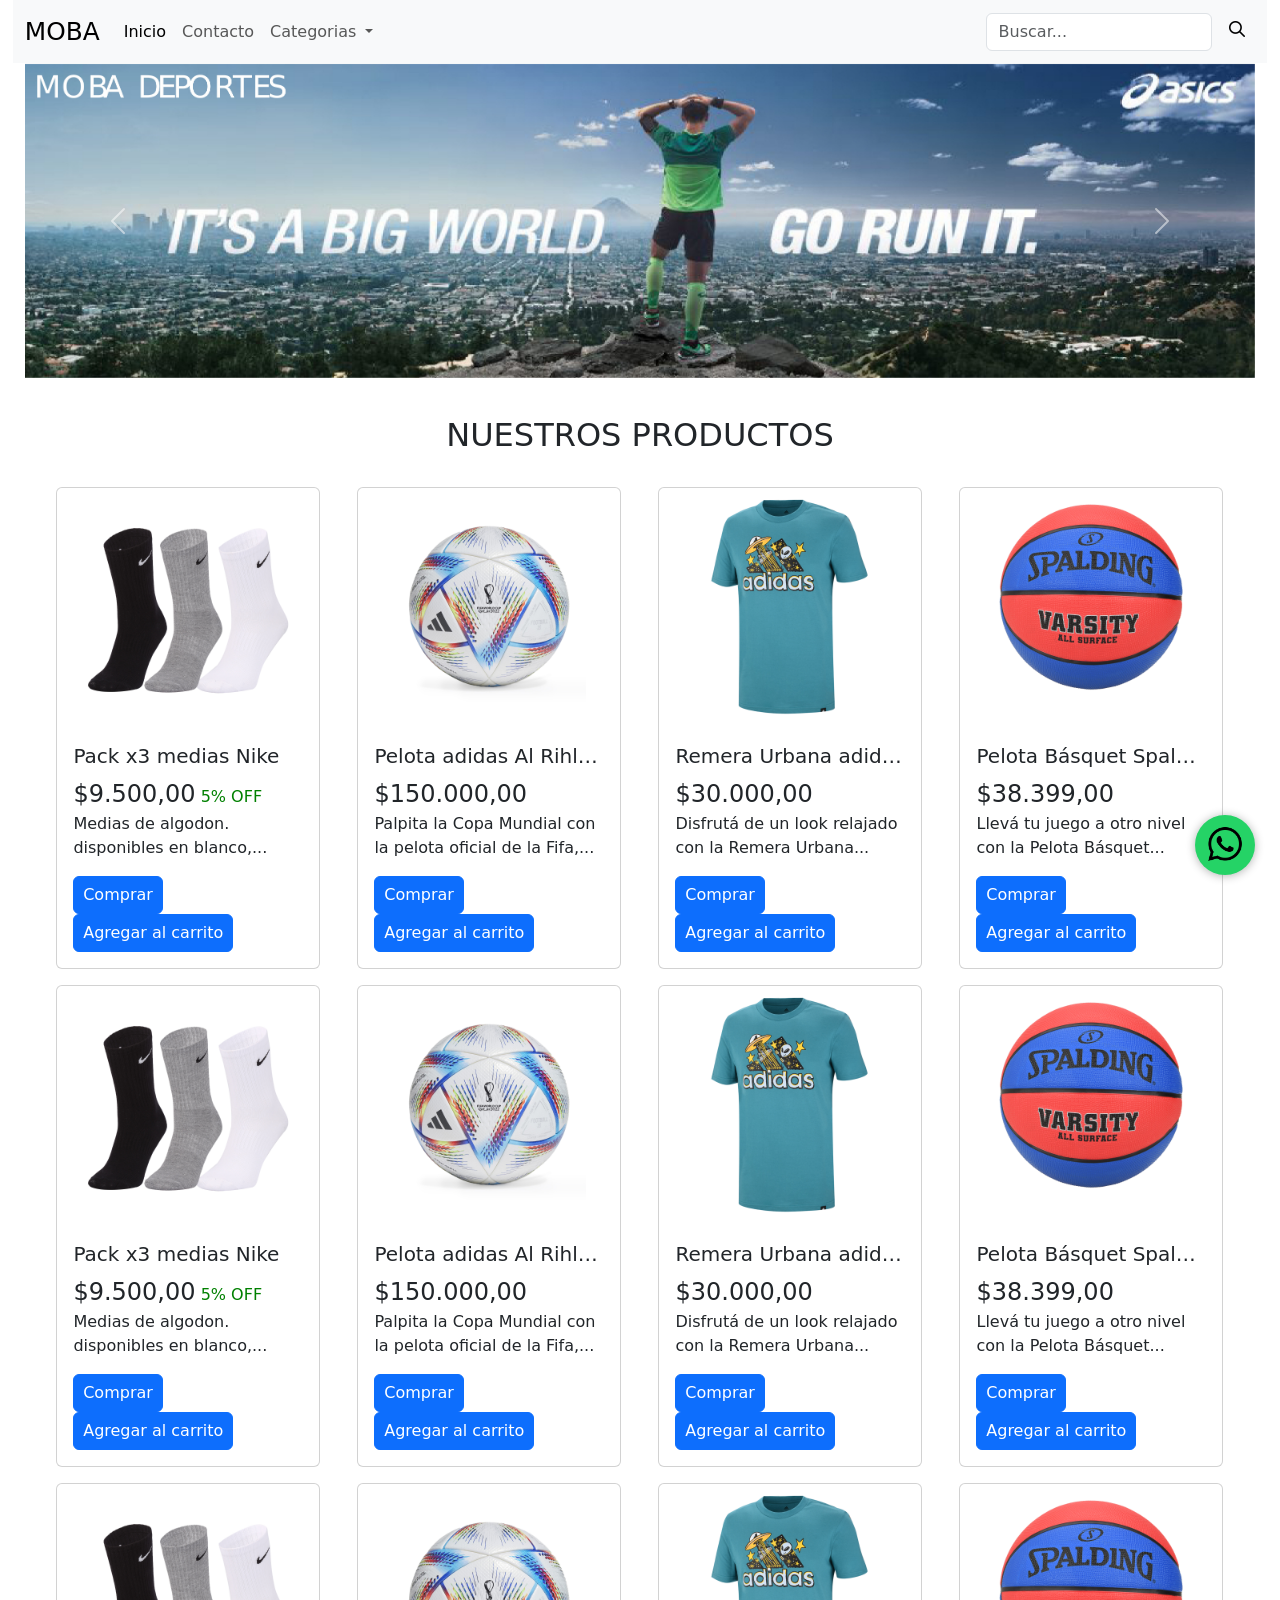
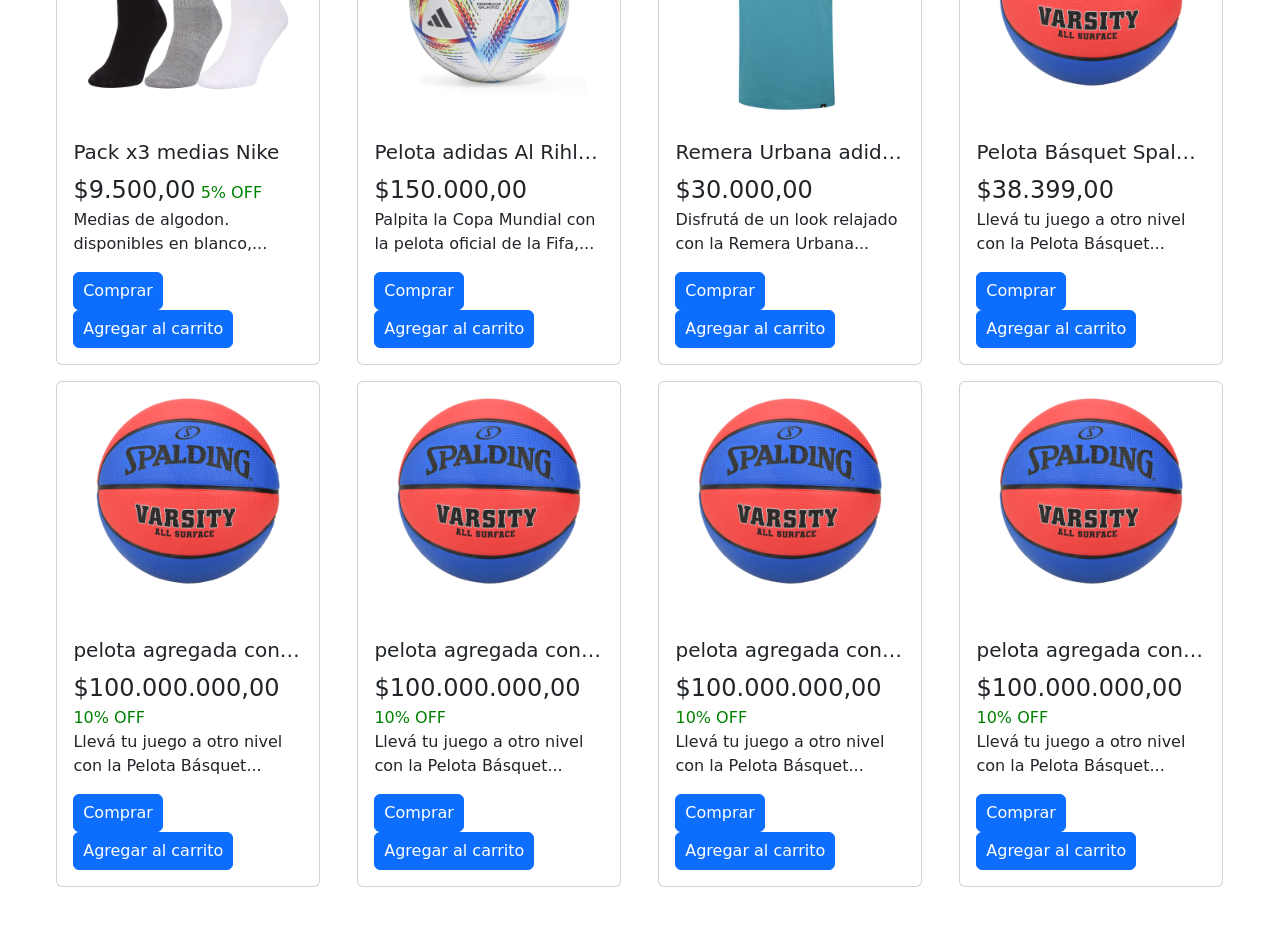
==== commit 2861b7ba: "json, js y html" ====
--- a/index.html
+++ b/index.html
@@ -3,6 +3,7 @@
 <head>
     <meta name="viewport" content="width=device-width, initial-scale=1.0, maximum-scale=1.0, user-scalable=no">
     <meta charset="UTF-8">
+    <link rel="icon" type="image/png" href="../assets/fotos/copa_del_mundo.png" >
     <link rel="stylesheet" href="./css/bootstrap.css">
     <link rel="stylesheet" href="./css/style.css">
     <meta name="viewport" content="width=device-width, initial-scale=1.0">
@@ -75,8 +76,8 @@
         <h2>NUESTROS PRODUCTOS</h2>
     </main>
     <main class="galeria"> 
-        <div class="card" style="width: 18rem;">
-                <img src="./assets/fotos/productos/mediasx3.jpg" class="img-product">
+        <div class="card" style="width: 16.5rem;">
+                <img src="./assets/fotos/productos/medias1.jpg" class="img-product">
             <div class="card-body">
                 <h5 class="card-title">Pack x3 medias Nike</h5>
                 <div class="producto-descripcion">
@@ -90,7 +91,7 @@
             </div>
         </div>
 
-        <div class="card" style="width: 18rem;">
+        <div class="card" style="width: 16.5rem;">
                     <img src="./assets/fotos/productos/pelota.jpg" class="img-product" alt="...">
             <div class="card-body">
                 <h5 class="card-title">Pelota adidas Al Rihla Pro Qatar 2022</h5>
@@ -105,7 +106,7 @@
             </div>
         </div>
 
-        <div class="card" style="width: 18rem;">
+        <div class="card" style="width: 16.5rem;">
             <img src="./assets/fotos/productos/REMERA.JPG" class="img-product" alt="...">
             <div class="card-body">
                 <h5 class="card-title">Remera Urbana adidas Dream Doodle Fill Hombre</h5>
@@ -121,7 +122,7 @@
         </div>
 
 
-        <div class="card" style="width: 18rem;">
+        <div class="card" style="width: 16.5rem;">
             <img src="./assets/fotos/productos/SG845128-1.jpg" class="img-product" alt="...">
             <div class="card-body">
                 <h5 class="card-title">Pelota Básquet Spalding Varsity número 7</h5>
@@ -136,8 +137,8 @@
             </div>
         </div>
 
-        <div class="card" style="width: 18rem;">
-            <img src="./assets/fotos/productos/mediasx3.jpg" class="img-product">
+        <div class="card" style="width: 16.5rem;">
+            <img src="./assets/fotos/productos/medias1.jpg" class="img-product">
         <div class="card-body">
             <h5 class="card-title">Pack x3 medias Nike</h5>
             <div class="producto-descripcion">
@@ -151,7 +152,7 @@
         </div>
     </div>
         
-        <div class="card" style="width: 18rem;">
+        <div class="card" style="width: 16.5rem;">
                     <img src="./assets/fotos/productos/pelota.jpg" class="img-product" alt="...">
             <div class="card-body">
                 <h5 class="card-title">Pelota adidas Al Rihla Pro Qatar 2022</h5>
@@ -166,7 +167,7 @@
             </div>
         </div>
 
-        <div class="card" style="width: 18rem;">
+        <div class="card" style="width: 16.5rem;">
             <img src="./assets/fotos/productos/REMERA.JPG" class="img-product" alt="...">
             <div class="card-body">
                 <h5 class="card-title">Remera Urbana adidas Dream Doodle Fill Hombre</h5>
@@ -182,7 +183,7 @@
         </div>
 
 
-        <div class="card" style="width: 18rem;">
+        <div class="card" style="width: 16.5rem;">
             <img src="./assets/fotos/productos/SG845128-1.jpg" class="img-product" alt="...">
             <div class="card-body">
                 <h5 class="card-title">Pelota Básquet Spalding Varsity número 7</h5>
@@ -191,16 +192,16 @@
                     <span class="oferta"></span>
                     <p>Llevá tu juego a otro nivel con la Pelota Básquet Spalding Varsity número 7.</p>
                 </div>
-                <div class="producto-accion">
-                <a href="#" class="btn btn-primary">Comprar</a>
-                <a href="#" class="btn btn-primary">Agregar al carrito</a>
-                </div>
-            </div>
-        </div>
-
-
-        <div class="card" style="width: 18rem;">
-            <img src="./assets/fotos/productos/mediasx3.jpg" class="img-product">
+                
+                <a href="#" class="btn btn-primary">Comprar</a>
+                <a href="#" class="btn btn-primary">Agregar al carrito</a>
+                
+            </div>
+        </div>
+
+
+        <div class="card" style="width: 16.5rem;">
+            <img src="./assets/fotos/productos/medias1.jpg" class="img-product">
         <div class="card-body">
             <h5 class="card-title">Pack x3 medias Nike</h5>
             <div class="producto-descripcion">
@@ -214,7 +215,7 @@
         </div>
     </div>
         
-        <div class="card" style="width: 18rem;">
+        <div class="card" style="width: 16.5rem;">
                     <img src="./assets/fotos/productos/pelota.jpg" class="img-product" alt="...">
             <div class="card-body">
                 <h5 class="card-title">Pelota adidas Al Rihla Pro Qatar 2022</h5>
@@ -229,7 +230,7 @@
             </div>
         </div>
 
-        <div class="card" style="width: 18rem;">
+        <div class="card" style="width: 16.5rem;">
             <img src="./assets/fotos/productos/REMERA.JPG" class="img-product" alt="...">
             <div class="card-body">
                 <h5 class="card-title">Remera Urbana adidas Dream Doodle Fill Hombre</h5>
@@ -244,7 +245,7 @@
             </div>
         </div>
 
-        <div class="card" style="width: 18rem;">
+        <div class="card" style="width: 16.5rem;">
             <img src="./assets/fotos/productos/SG845128-1.jpg" class="img-product" alt="...">
             <div class="card-body">
                 <h5 class="card-title">Pelota Básquet Spalding Varsity número 7</h5>
@@ -260,6 +261,7 @@
         </div>
 
     </main>
+    <script src="./js/script.js"></script>
     <script src="./js/app.js"></script>
     <script src="./js/bootstrap.bundle.min.js"></script>
 </body>
--- a/css/style.css
+++ b/css/style.css
@@ -85,12 +85,8 @@
     font-size: 1.5em; 
 }
 .img-product{
-    width: 17rem;
+    width: 15rem;
     margin: auto;
-}
-
-.producto-accion{
-    
 }
 
 .oferta {
@@ -112,3 +108,15 @@
     }
 }
 
+@media only screen and (max-width: 768px) {
+    .galeria {
+        padding: 2%;
+        display: flex;
+        flex-wrap: wrap;
+        justify-content: center; /* Centra los elementos en lugar de justificarlos */
+    }
+
+    .card {
+        width: 100%; /* O ajusta según sea necesario */
+    }
+}
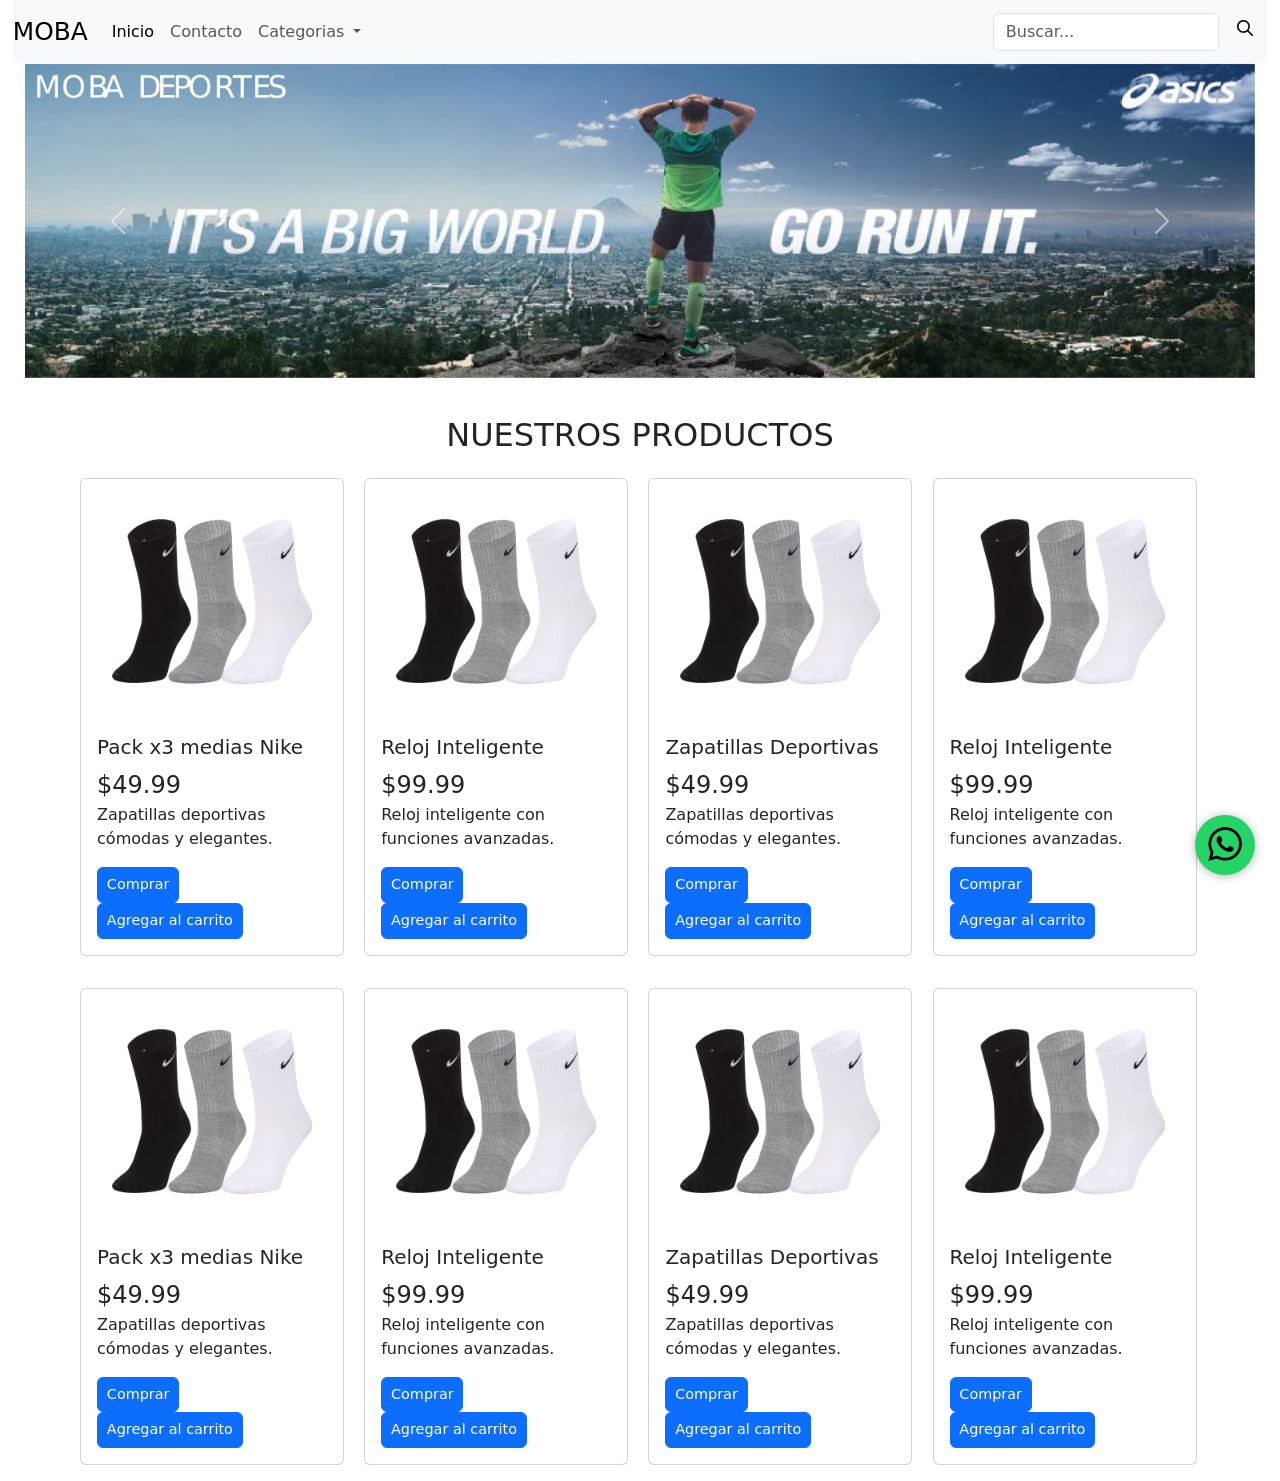
==== commit 95ed8235: "logre conectar todo :D" ====
--- a/index.html
+++ b/index.html
@@ -49,6 +49,7 @@
             </div>
         </nav>
     </header>
+
     <main class="productos">
         <div id="carouselExampleAutoplaying" class="carousel slide" data-bs-ride="carousel">
             <div class="carousel-inner">
@@ -75,6 +76,7 @@
     <main class="subtitular">
         <h2>NUESTROS PRODUCTOS</h2>
     </main>
+    <!--
     <main class="galeria"> 
         <div class="card" style="width: 16.5rem;">
                 <img src="./assets/fotos/productos/medias1.jpg" class="img-product">
@@ -259,10 +261,14 @@
                 
             </div>
         </div>
+-->
+        <div id="product-grid" class="container">
+        </div>
 
     </main>
+
+
+    <script src="./js/bootstrap.bundle.min.js"></script>
     <script src="./js/script.js"></script>
-    <script src="./js/app.js"></script>
-    <script src="./js/bootstrap.bundle.min.js"></script>
 </body>
-</html>+</html>
--- a/css/style.css
+++ b/css/style.css
@@ -77,8 +77,12 @@
 }
 
 .card {
+    display: inline-flex;
     margin: auto;
-    margin-bottom: 1rem; 
+    margin-bottom: 1rem;
+    margin-right: .63rem;
+    margin-top: 1rem;
+    margin-left: .63rem;
 }
 
 .producto-precio {
@@ -119,4 +123,9 @@
     .card {
         width: 100%; /* O ajusta según sea necesario */
     }
+}
+
+.card-title:hover {
+    text-decoration: underline;
+    cursor: pointer; 
 }
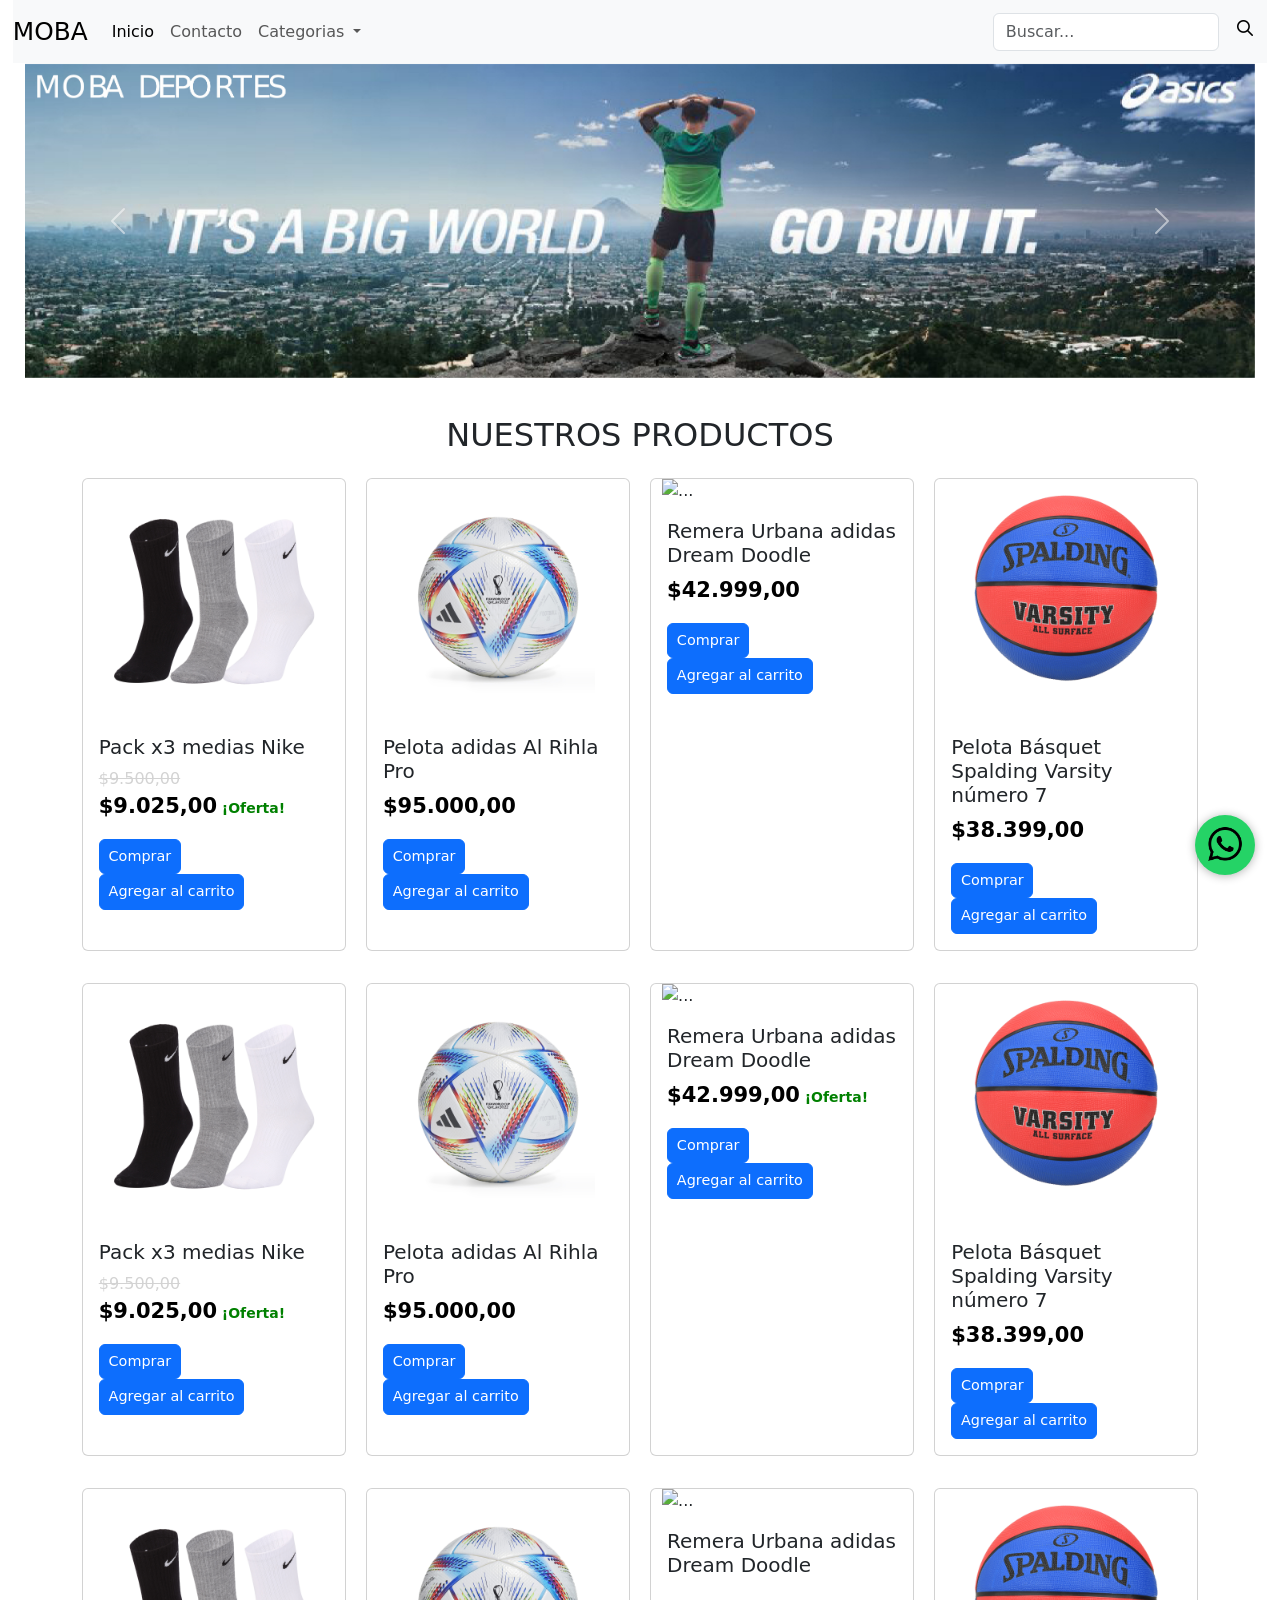
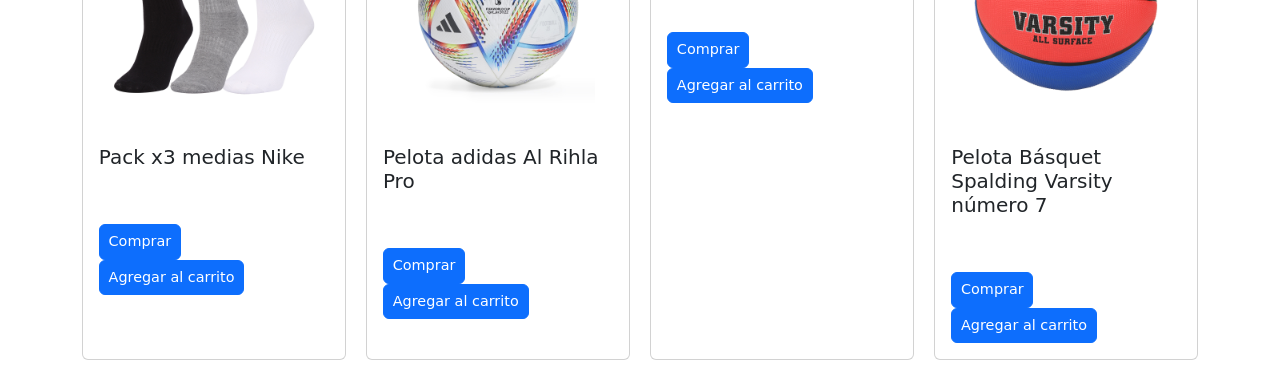
==== commit c4ec0053: "correccion 1.0" ====
--- a/index.html
+++ b/index.html
@@ -265,10 +265,11 @@
         <div id="product-grid" class="container">
         </div>
 
+
     </main>
 
 
     <script src="./js/bootstrap.bundle.min.js"></script>
-    <script src="./js/script.js"></script>
+    <script src="./js/scripts.js"></script>
 </body>
 </html>
--- a/css/style.css
+++ b/css/style.css
@@ -95,6 +95,9 @@
 
 .oferta {
     color: green;
+    font-weight: bold;
+    margin-left: 0.3rem;
+    
 }
 
 body {
@@ -128,4 +131,23 @@
 .card-title:hover {
     text-decoration: underline;
     cursor: pointer; 
+}
+
+.precio-anterior {
+    text-decoration: line-through;
+    color: lightgray; 
+    display: flex;
+    font-size: 1rem;
+    font-weight: normal;
+}
+
+.producto-descripcion {
+    font-size: 14px; 
+    color: black; 
+    font-weight: bold;
+}
+
+.product-grid{
+    display: inline-flex;
+    align-items: stretch;
 }
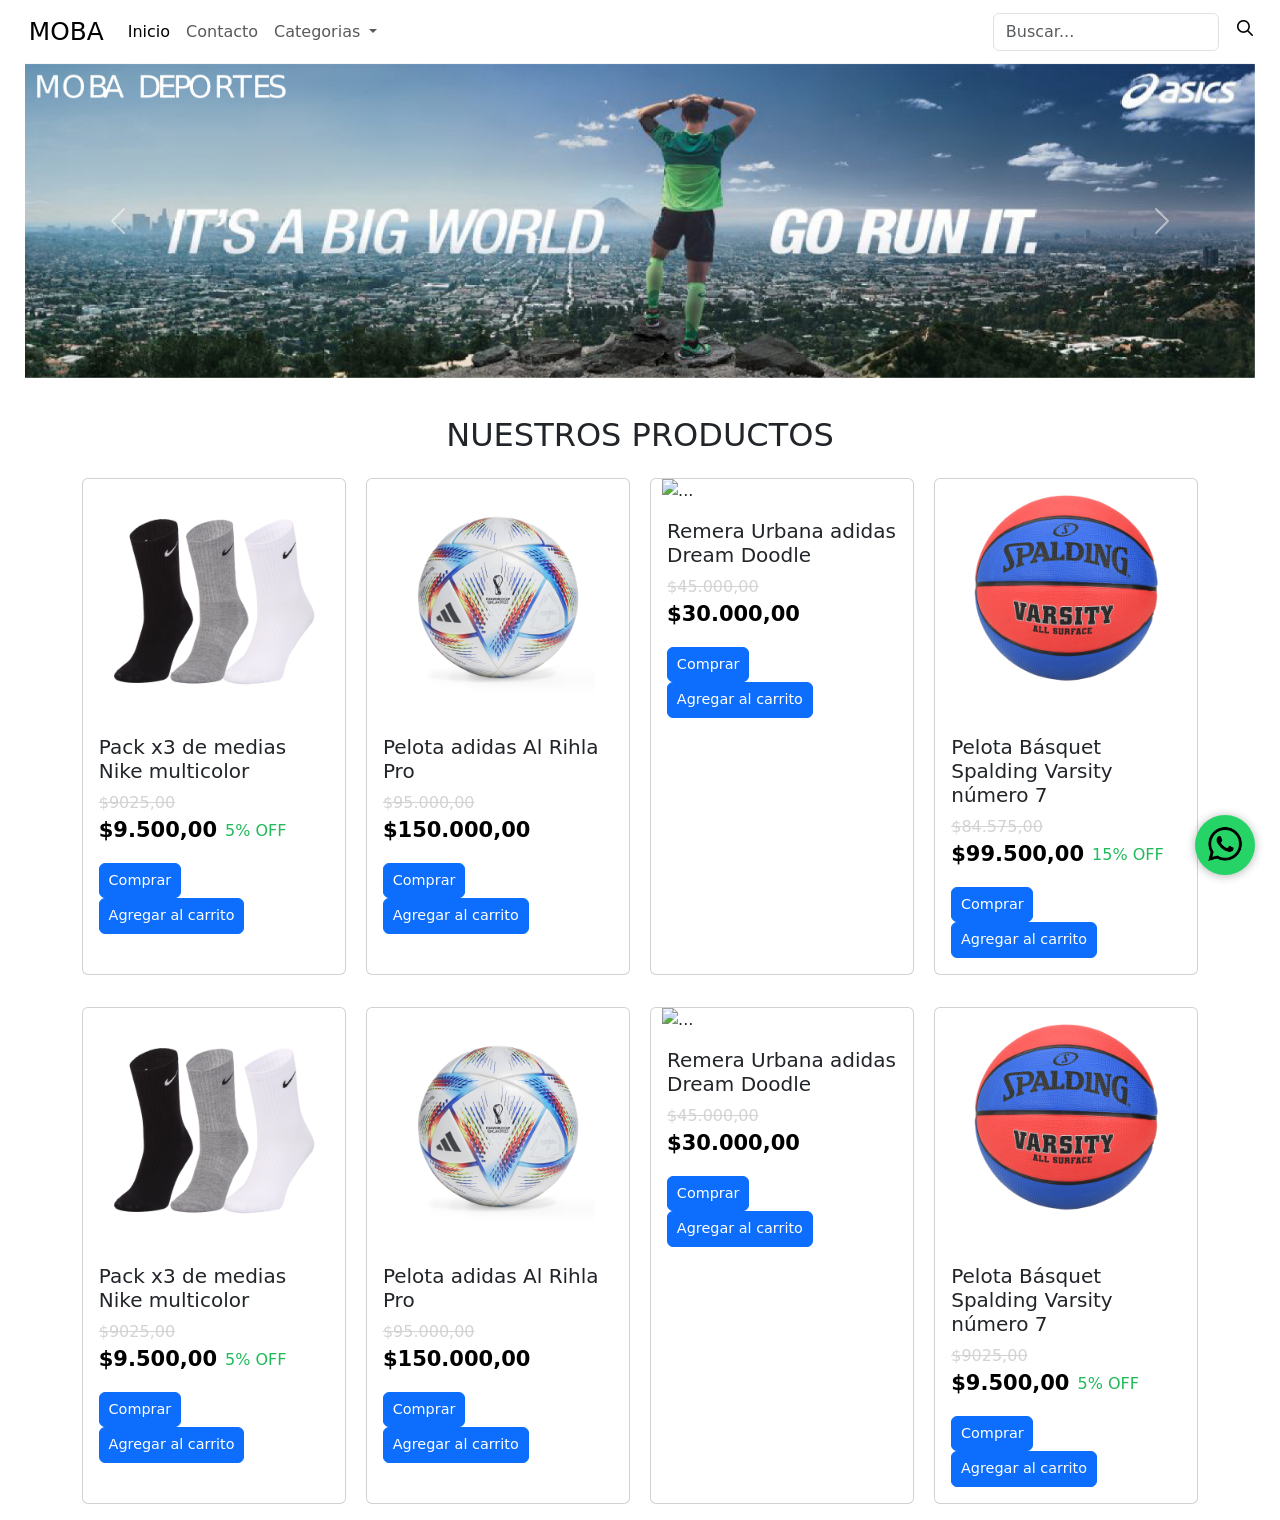
==== commit 7fe0d6a3: "correccion 1.2" ====
--- a/index.html
+++ b/index.html
@@ -6,6 +6,7 @@
     <link rel="icon" type="image/png" href="../assets/fotos/copa_del_mundo.png" >
     <link rel="stylesheet" href="./css/bootstrap.css">
     <link rel="stylesheet" href="./css/style.css">
+    <link rel="stylesheet" href="./css/style-products.css">
     <meta name="viewport" content="width=device-width, initial-scale=1.0">
     <title>INICIO</title>
 </head>
@@ -76,200 +77,14 @@
     <main class="subtitular">
         <h2>NUESTROS PRODUCTOS</h2>
     </main>
-    <!--
-    <main class="galeria"> 
-        <div class="card" style="width: 16.5rem;">
-                <img src="./assets/fotos/productos/medias1.jpg" class="img-product">
-            <div class="card-body">
-                <h5 class="card-title">Pack x3 medias Nike</h5>
-                <div class="producto-descripcion">
-                    <span class="producto-precio">$9.500,00</span>
-                    <span class="oferta">5% OFF</span>
-                    <p>Medias de algodon. disponibles en blanco, negro y blanco</p>
-                </div>
-                <a href="#" class="btn btn-primary">Comprar</a>
-                <a href="#" class="btn btn-primary">Agregar al carrito</a>
-                
-            </div>
-        </div>
 
-        <div class="card" style="width: 16.5rem;">
-                    <img src="./assets/fotos/productos/pelota.jpg" class="img-product" alt="...">
-            <div class="card-body">
-                <h5 class="card-title">Pelota adidas Al Rihla Pro Qatar 2022</h5>
-                <div class="producto-descripcion">
-                    <span class="producto-precio">$150.000,00</span>
-                    <span class="oferta"></span>
-                    <p>Palpita la Copa Mundial con la pelota oficial de la Fifa, la Pelota adidas Rihla Pro. </p>
-                </div>
-                <a href="#" class="btn btn-primary">Comprar</a>
-                <a href="#" class="btn btn-primary">Agregar al carrito</a>
-                
-            </div>
-        </div>
-
-        <div class="card" style="width: 16.5rem;">
-            <img src="./assets/fotos/productos/REMERA.JPG" class="img-product" alt="...">
-            <div class="card-body">
-                <h5 class="card-title">Remera Urbana adidas Dream Doodle Fill Hombre</h5>
-                <div class="producto-descripcion">
-                    <span class="producto-precio">$30.000,00</span>
-                    <span class="oferta"></span>
-                    <p>Disfrutá de un look relajado con la Remera Urbana adidas Dream Doodle Fill Hombre.</p>
-                </div>
-                <a href="#" class="btn btn-primary">Comprar</a>
-                <a href="#" class="btn btn-primary">Agregar al carrito</a>
-                
-            </div>
-        </div>
-
-
-        <div class="card" style="width: 16.5rem;">
-            <img src="./assets/fotos/productos/SG845128-1.jpg" class="img-product" alt="...">
-            <div class="card-body">
-                <h5 class="card-title">Pelota Básquet Spalding Varsity número 7</h5>
-                <div class="producto-descripcion">
-                    <span class="producto-precio">$38.399,00</span>
-                    <span class="oferta"></span>
-                    <p>Llevá tu juego a otro nivel con la Pelota Básquet Spalding Varsity número 7.</p>
-                </div>
-                <a href="#" class="btn btn-primary">Comprar</a>
-                <a href="#" class="btn btn-primary">Agregar al carrito</a>
-                
-            </div>
-        </div>
-
-        <div class="card" style="width: 16.5rem;">
-            <img src="./assets/fotos/productos/medias1.jpg" class="img-product">
-        <div class="card-body">
-            <h5 class="card-title">Pack x3 medias Nike</h5>
-            <div class="producto-descripcion">
-                <span class="producto-precio">$9.500,00</span>
-                <span class="oferta">5% OFF</span>
-                <p>Medias de algodon. disponibles en blanco, negro y blanco</p>
-            </div>
-            <a href="#" class="btn btn-primary">Comprar</a>
-            <a href="#" class="btn btn-primary">Agregar al carrito</a>
-            
-        </div>
-    </div>
-        
-        <div class="card" style="width: 16.5rem;">
-                    <img src="./assets/fotos/productos/pelota.jpg" class="img-product" alt="...">
-            <div class="card-body">
-                <h5 class="card-title">Pelota adidas Al Rihla Pro Qatar 2022</h5>
-                <div class="producto-descripcion">
-                    <span class="producto-precio">$150.000,00</span>
-                    <span class="oferta"></span>
-                    <p>Palpita la Copa Mundial con la pelota oficial de la Fifa, la Pelota adidas Rihla Pro. </p>
-                </div>
-                <a href="#" class="btn btn-primary">Comprar</a>
-                <a href="#" class="btn btn-primary">Agregar al carrito</a>
-                
-            </div>
-        </div>
-
-        <div class="card" style="width: 16.5rem;">
-            <img src="./assets/fotos/productos/REMERA.JPG" class="img-product" alt="...">
-            <div class="card-body">
-                <h5 class="card-title">Remera Urbana adidas Dream Doodle Fill Hombre</h5>
-                <div class="producto-descripcion">
-                    <span class="producto-precio">$30.000,00</span>
-                    <span class="oferta"></span>
-                    <p>Disfrutá de un look relajado con la Remera Urbana adidas Dream Doodle Fill Hombre.</p>
-                </div>
-                <a href="#" class="btn btn-primary">Comprar</a>
-                <a href="#" class="btn btn-primary">Agregar al carrito</a>
-                
-            </div>
-        </div>
-
-
-        <div class="card" style="width: 16.5rem;">
-            <img src="./assets/fotos/productos/SG845128-1.jpg" class="img-product" alt="...">
-            <div class="card-body">
-                <h5 class="card-title">Pelota Básquet Spalding Varsity número 7</h5>
-                <div class="producto-descripcion">
-                    <span class="producto-precio">$38.399,00</span>
-                    <span class="oferta"></span>
-                    <p>Llevá tu juego a otro nivel con la Pelota Básquet Spalding Varsity número 7.</p>
-                </div>
-                
-                <a href="#" class="btn btn-primary">Comprar</a>
-                <a href="#" class="btn btn-primary">Agregar al carrito</a>
-                
-            </div>
-        </div>
-
-
-        <div class="card" style="width: 16.5rem;">
-            <img src="./assets/fotos/productos/medias1.jpg" class="img-product">
-        <div class="card-body">
-            <h5 class="card-title">Pack x3 medias Nike</h5>
-            <div class="producto-descripcion">
-                <span class="producto-precio">$9.500,00</span>
-                <span class="oferta">5% OFF</span>
-                <p>Medias de algodon. disponibles en blanco, negro y blanco</p>
-            </div>
-            <a href="#" class="btn btn-primary">Comprar</a>
-            <a href="#" class="btn btn-primary">Agregar al carrito</a>
-            
-        </div>
-    </div>
-        
-        <div class="card" style="width: 16.5rem;">
-                    <img src="./assets/fotos/productos/pelota.jpg" class="img-product" alt="...">
-            <div class="card-body">
-                <h5 class="card-title">Pelota adidas Al Rihla Pro Qatar 2022</h5>
-                <div class="producto-descripcion">
-                    <span class="producto-precio">$150.000,00</span>
-                    <span class="oferta"></span>
-                    <p>Palpita la Copa Mundial con la pelota oficial de la Fifa, la Pelota adidas Rihla Pro. </p>
-                </div>
-                <a href="#" class="btn btn-primary">Comprar</a>
-                <a href="#" class="btn btn-primary">Agregar al carrito</a>
-                
-            </div>
-        </div>
-
-        <div class="card" style="width: 16.5rem;">
-            <img src="./assets/fotos/productos/REMERA.JPG" class="img-product" alt="...">
-            <div class="card-body">
-                <h5 class="card-title">Remera Urbana adidas Dream Doodle Fill Hombre</h5>
-                <div class="producto-descripcion">
-                    <span class="producto-precio">$30.000,00</span>
-                    <span class="oferta"></span>
-                    <p>Disfrutá de un look relajado con la Remera Urbana adidas Dream Doodle Fill Hombre.</p>
-                </div>
-                <a href="#" class="btn btn-primary">Comprar</a>
-                <a href="#" class="btn btn-primary">Agregar al carrito</a>
-                
-            </div>
-        </div>
-
-        <div class="card" style="width: 16.5rem;">
-            <img src="./assets/fotos/productos/SG845128-1.jpg" class="img-product" alt="...">
-            <div class="card-body">
-                <h5 class="card-title">Pelota Básquet Spalding Varsity número 7</h5>
-                <div class="producto-descripcion">
-                    <span class="producto-precio">$38.399,00</span>
-                    <span class="oferta"></span>
-                    <p>Llevá tu juego a otro nivel con la Pelota Básquet Spalding Varsity número 7.</p>
-                </div>
-                <a href="#" class="btn btn-primary">Comprar</a>
-                <a href="#" class="btn btn-primary">Agregar al carrito</a>
-                
-            </div>
-        </div>
--->
         <div id="product-grid" class="container">
         </div>
 
 
     </main>
 
-
+    <script src="./js/scripts.js"></script>
     <script src="./js/bootstrap.bundle.min.js"></script>
-    <script src="./js/scripts.js"></script>
 </body>
 </html>
--- a/css/style-products.css
+++ b/css/style-products.css
@@ -0,0 +1,71 @@
+#galeria-venta{
+    margin-top: 2em;
+}
+
+#product-name{
+    font-size: 3em;
+}
+
+#product-image, #product-image2, #product-image3{
+    width: 20em;;
+}
+
+
+#product-priceSecundary{
+    font-size: 2rem;
+    font-weight: bold;
+}
+
+#product-pricePrincipal{
+    margin: 0;
+    padding: 0;
+    text-decoration: line-through;
+    color: gray;
+}
+
+#metodoPago{
+    margin-bottom: 2em;
+}
+
+.precios{
+    display: flex;
+    align-items: center;
+    p#product-priceSecundary,p#product-porcentaje{
+        margin: 0 1rem 0 0;
+        padding: 0;
+    }
+}
+.info-venta{
+    width: 60%;
+    padding: 1em;
+    border-radius: 2em;
+    border: .01em solid lightgray;
+}
+
+.img-venta{
+    width: 40%;
+    margin: auto;
+    display: flex;
+    justify-content: space-evenly;
+}
+.descripcion{
+    display: block;
+    margin-top: 2em;
+    color: gray;
+}
+
+.product-porcentaje{
+    color: #20ba5a;
+    vertical-align: middle;
+    font-weight: 500;
+    margin-left: .5rem;
+    font-size: 1rem;
+
+}
+
+.product-cuotas{
+    font-size: .9rem;
+    display: block;
+    font-weight: 400;
+    color: green;
+}
